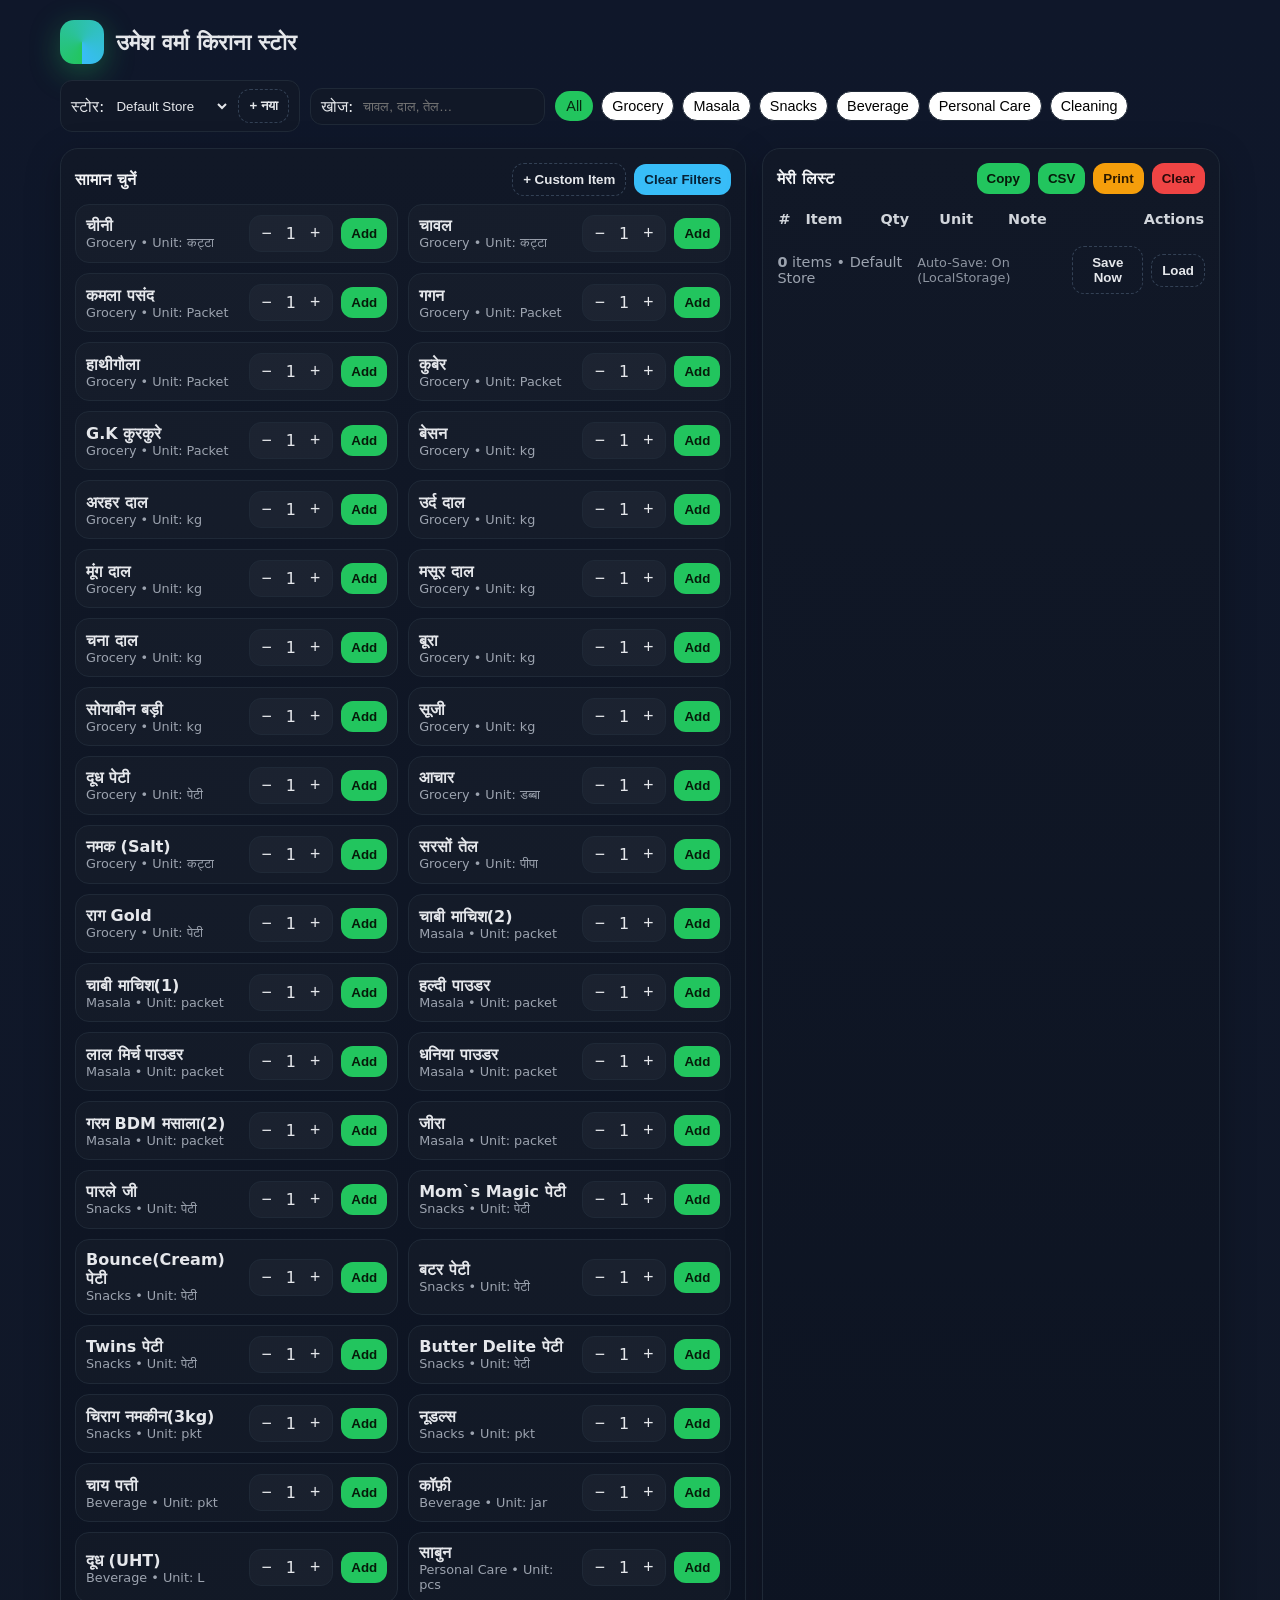
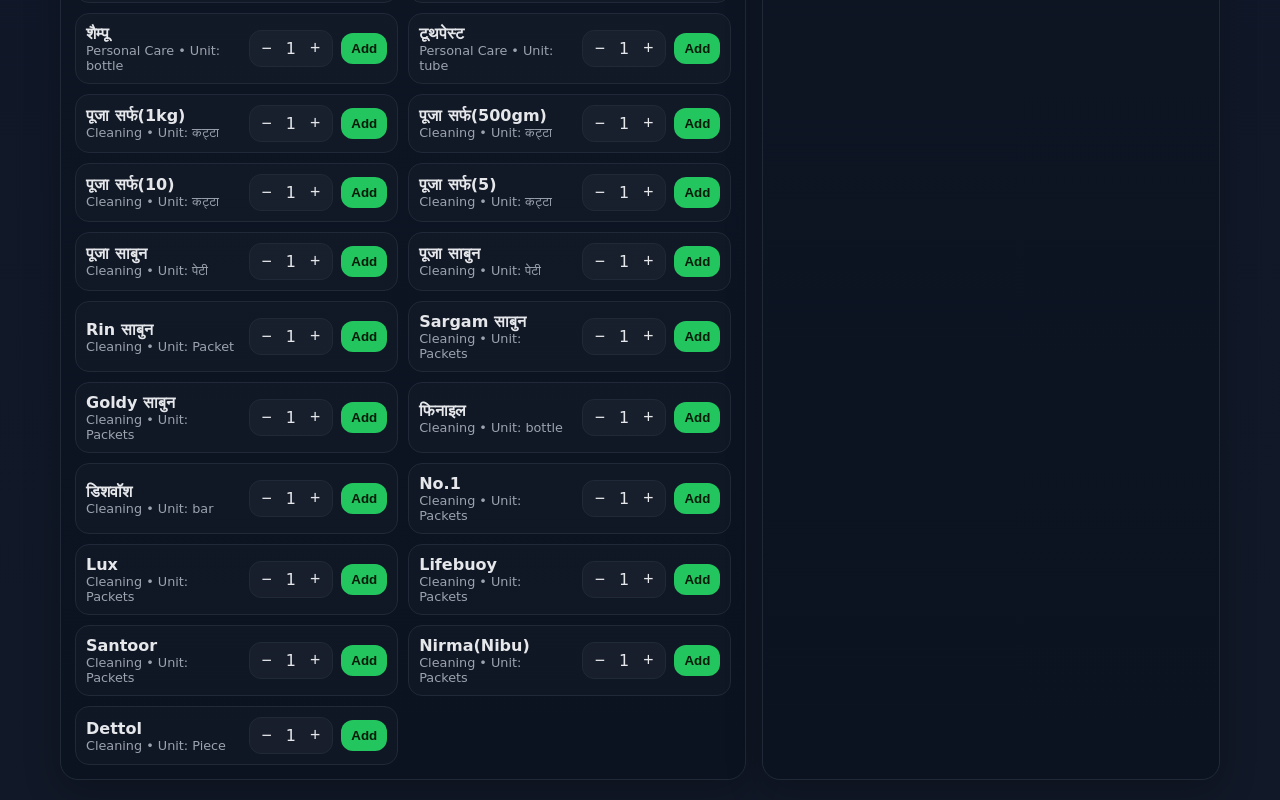
==== Bill.html @ 4a0b3ca6 "first commit" ====
<!DOCTYPE html>
<html lang="hi">
<head>
  <meta charset="UTF-8" />
  <meta name="viewport" content="width=device-width, initial-scale=1" />
  <title>Kirana List Builder</title>
  <style>
    :root{
      --bg:#0f172a; /* slate-900 */
      --card:#111827; /* gray-900 */
      --muted:#1f2937; /* gray-800 */
      --text:#e5e7eb; /* gray-200 */
      --sub:#9ca3af;  /* gray-400 */
      --brand:#22c55e;/* green-500 */
      --accent:#38bdf8;/* sky-400 */
      --danger:#ef4444;/* red-500 */
      --warn:#f59e0b; /* amber-500 */
      --radius:18px;
    }
    *{box-sizing:border-box}
    body{margin:0;background:linear-gradient(180deg,var(--bg),#111827);color:var(--text);font-family:Inter,system-ui,-apple-system,Segoe UI,Roboto,Ubuntu,Helvetica,Arial,sans-serif}
    .container{max-width:1200px;margin:0 auto;padding:20px}
    header{display:flex;gap:16px;flex-wrap:wrap;align-items:center;justify-content:space-between;margin-bottom:16px}
    .brand{display:flex;align-items:center;gap:12px}
    .logo{width:44px;height:44px;border-radius:14px;background:conic-gradient(from 180deg at 50% 50%,var(--brand),var(--accent));box-shadow:0 8px 30px rgba(34,197,94,.35)}
    h1{font-size:1.4rem;margin:0}
    .controls{display:flex;gap:10px;flex-wrap:wrap;align-items:center}
    .control{background:var(--card);border:1px solid #1f2937;border-radius:12px;padding:8px 10px;display:flex;align-items:center;gap:8px}
    .control input,.control select{background:transparent;border:none;outline:none;color:var(--text)}
    .pill{padding:6px 10px;border:1px solid #1f2937;border-radius:999px;background:white;cursor:pointer;font-size:.9rem}
    .pill.active{background:var(--brand);color:#06270f;border-color:transparent}
    .layout{display:grid;grid-template-columns:1.2fr .8fr;gap:16px}
    @media (max-width:900px){.layout{grid-template-columns:1fr}}
    .card{background:linear-gradient(180deg,var(--card),#0b1220);border:1px solid #1f2937;border-radius:var(--radius);padding:14px;box-shadow:0 10px 35px rgba(0,0,0,.25)}
    .section-title{display:flex;align-items:center;justify-content:space-between;margin-bottom:8px}
    .section-title h2{font-size:1rem;margin:0;color:#f3f4f6}
    .grid{display:grid;grid-template-columns:repeat(2,1fr);gap:10px}
    @media (max-width:640px){.grid{grid-template-columns:1fr}}
    .item{display:flex;gap:10px;align-items:center;justify-content:space-between;background:rgba(255,255,255,.02);border:1px solid #1f2937;border-radius:14px;padding:10px}
    .item .meta{display:flex;flex-direction:column}
    .item .name{font-weight:600}
    .item .cat{color:var(--sub);font-size:.8rem}
    .btn{border:none;border-radius:12px;padding:8px 10px;color:#061b0a;background:var(--brand);cursor:pointer;font-weight:600}
    .btn.icon{display:inline-flex;align-items:center;gap:6px}
    .btn.secondary{background:var(--accent);color:#062237}
    .btn.ghost{background:transparent;color:var(--text);border:1px dashed #334155}
    .btn.danger{background:var(--danger);color:#2b0a0a}
    .btn.warn{background:var(--warn);color:#2d1a00}
    .inline{display:flex;gap:8px;align-items:center}
    .qty{display:inline-flex;align-items:center;gap:8px;background:rgba(255,255,255,.03);border:1px solid #1f2937;border-radius:12px;padding:6px}
    .qty button{background:transparent;border:none;color:var(--text);font-size:1.1rem;cursor:pointer}
    .list-table{width:100%;border-collapse:separate;border-spacing:0 8px}
    .list-table th{font-size:.9rem;color:#d1d5db;text-align:left}
    .list-table td{background:rgba(255,255,255,.03);border:1px solid #1f2937;padding:10px;border-radius:10px}
    .right{display:flex;gap:8px;align-items:center;justify-content:flex-end}
    .footer{display:flex;align-items:center;justify-content:space-between;margin-top:10px;color:var(--sub);font-size:.9rem}
    .badge{font-size:.8rem;opacity:.9}
    .hidden{display:none}
    .note{width:100%;background:transparent;border:none;color:var(--text);outline:none}
    /* Print */
    @media print{
      header,.hide-print{display:none!important}
      body{background:white;color:black}
      .card{box-shadow:none;border:none;padding:0}
      .container{max-width:100%;padding:0}
    }
    .hidden { display: none; }

@media print {
  body > *:not(#printArea) {
    display: none !important;
  }
  #printArea {
    display: block !important;
  }
}











/* ✅ Base adjustments for small screens */
@media (max-width: 768px) {
  header {
    flex-direction: column;
    align-items: flex-start;
    gap: 12px;
  }

  .controls {
    flex-direction: column;
    align-items: stretch;
    width: 100%;
  }

  .control {
    width: 100%;
    justify-content: space-between;
  }

  .inline {
    flex-wrap: wrap;
    justify-content: flex-start;
  }

  .pill {
    flex: 1 1 45%;
    text-align: center;
    margin-bottom: 6px;
  }

  .layout {
    grid-template-columns: 1fr; /* catalog ऊपर, list नीचे */
  }

  .grid {
    grid-template-columns: 1fr; /* items एक कॉलम में */
  }

  .item {
    flex-direction: column;
    align-items: flex-start;
    gap: 6px;
  }

  .btn {
    width: 100%;
    text-align: center;
  }

  .list-table th,
  .list-table td {
    font-size: 0.85rem;
    padding: 6px;
  }

  .qty {
    gap: 4px;
    padding: 4px 6px;
  }
}

  </style>
</head>
<body>
    <div id="printArea" class="hidden"></div>

  <div class="container">
    <header>
      <div class="brand">
        <div class="logo" aria-hidden="true"></div>
        <div>
          <h1>उमेश वर्मा किराना स्टोर</h1>
          <!-- <div class="badge">HTML + CSS + JS (ऑफ़लाइन काम करता है)</div> -->
        </div>
      </div>
      <div class="controls">
        <div class="control">
          <span>स्टोर:</span>
          <select id="storeSelect" title="Store">
            <option value="Default Store">Default Store</option>
            <option value="Gupta Kirana">Gupta Kirana</option>
            <option value="Sharma General">Sharma General</option>
            <option value="More Retail">More Retail</option>
          </select>
          <button class="btn ghost" id="addStoreBtn">+ नया</button>
        </div>
        <div class="control">
          <span>खोज:</span>
          <input id="search" placeholder="चावल, दाल, तेल…" />
        </div>
        <div class="inline hide-print">
          <button class="pill active" data-cat="all">All</button>
          <button class="pill" data-cat="Grocery">Grocery</button>
          <button class="pill" data-cat="Masala">Masala</button>
          <button class="pill" data-cat="Snacks">Snacks</button>
          <button class="pill" data-cat="Beverage">Beverage</button>
          <button class="pill" data-cat="Personal Care">Personal Care</button>
          <button class="pill" data-cat="Cleaning">Cleaning</button>
        </div>
      </div>
    </header>

    <div class="layout">
      <!-- Catalog -->
      <section class="card" aria-label="catalog">
        <div class="section-title">
          <h2>सामान चुनें</h2>
          <div class="inline">
            <button class="btn ghost" id="addCustomItem">+ Custom Item</button>
            <button class="btn secondary" id="clearFilters">Clear Filters</button>
          </div>
        </div>
        <div id="catalog" class="grid" role="list"></div>
      </section>

      <!-- Selected List -->
      <section class="card" aria-label="list">
        <div class="section-title">
          <h2>मेरी लिस्ट</h2>
          <div class="inline">
            <button class="btn" id="copyBtn" title="Copy to clipboard">Copy</button>
            <button class="btn" id="csvBtn" title="Download CSV">CSV</button>
            <button class="btn warn" id="printBtn" title="Print / PDF">Print</button>
            <button class="btn danger" id="clearListBtn" title="Clear list">Clear</button>
          </div>
        </div>
        <table class="list-table" id="listTable">
          <thead>
            <tr>
              <th>#</th>
              <th>Item</th>
              <th>Qty</th>
              <th>Unit</th>
              <th>Note</th>
              <th class="right">Actions</th>
            </tr>
          </thead>
          <tbody id="listBody"></tbody>
        </table>
        <div class="footer">
          <div><strong id="totalItems">0</strong> items • <span id="storeNameView">Default Store</span></div>
          <div class="inline">
            <span class="badge">Auto-Save: On (LocalStorage)</span>
            <button class="btn ghost" id="saveBtn">Save Now</button>
            <button class="btn ghost" id="loadBtn">Load</button>
          </div>
        </div>
      </section>
    </div>
  </div>

  <script>
    // ====== Data ======
    const CATALOG = [
      // Grocery
       {id:'sugar', name:'चीनी', cat:'Grocery', unit:'कट्टा'},
      {id:'rice', name:'चावल', cat:'Grocery', unit:'कट्टा'},
      {id:'kamla', name:'कमला पसंद', cat:'Grocery', unit:'Packet'},
      {id:'gagan', name:'गगन', cat:'Grocery', unit:'Packet'},
      {id:'hathigola', name:'हाथीगौला', cat:'Grocery', unit:'Packet'},
      {id:'kuber', name:'कुबेर', cat:'Grocery', unit:'Packet'},
      {id:'kurkare', name:'G.K कुरकुरे', cat:'Grocery', unit:'Packet'},

      {id:'besan', name:'बेसन', cat:'Grocery', unit:'kg'},
      {id:'Arhar', name:'अरहर दाल', cat:'Grocery', unit:'kg'},
      {id:'urd', name:'उर्द दाल', cat:'Grocery', unit:'kg'},
      {id:'dal_moong', name:' मूंग दाल', cat:'Grocery', unit:'kg'},
      {id:'dal_masoor', name:'मसूर दाल', cat:'Grocery', unit:'kg'},
      {id:'chana_dal', name:'चना दाल', cat:'Grocery', unit:'kg'},
      {id:'boora', name:'बूरा', cat:'Grocery', unit:'kg'},
      {id:'soyabeen_badi', name:'सोयाबीन बड़ी', cat:'Grocery', unit:'kg'},
      {id:'suji', name:'सूजी', cat:'Grocery', unit:'kg'},
      {id:'doodh_peti', name:'दूध पेटी', cat:'Grocery', unit:'पेटी'},
      {id:'aachar', name:'आचार', cat:'Grocery', unit:'डब्बा'},
      {id:'salt', name:'नमक (Salt)', cat:'Grocery', unit:'कट्टा'},
      {id:'oil_mustard', name:'सरसों तेल', cat:'Grocery', unit:'पीपा'},
      {id:'oil_refined', name:'राग Gold', cat:'Grocery', unit:'पेटी'},
      {id:'rai', name:'चाबी माचिश(2)', cat:'Masala', unit:'packet'},
      {id:'rai', name:'चाबी माचिश(1)', cat:'Masala', unit:'packet'},
     
     
      // Masala
      {id:'haldi', name:'हल्दी पाउडर', cat:'Masala', unit:'packet'},
      {id:'mirch', name:'लाल मिर्च पाउडर', cat:'Masala', unit:'packet'},
      {id:'dhania', name:'धनिया पाउडर', cat:'Masala', unit:'packet'},
      {id:'garam', name:'गरम BDM मसाला(2)', cat:'Masala', unit:'packet'},
      {id:'jeera', name:'जीरा', cat:'Masala', unit:'packet'},
     
      // Snacks
      {id:'biscuits', name:'पारले जी', cat:'Snacks', unit:'पेटी'},
      {id:'biscuits', name:'Mom`s Magic पेटी', cat:'Snacks', unit:'पेटी'},
      {id:'biscuits', name:'Bounce(Cream) पेटी', cat:'Snacks', unit:'पेटी'},
      {id:'biscuits', name:'बटर पेटी ', cat:'Snacks', unit:'पेटी'},
      {id:'biscuits', name:'Twins पेटी ', cat:'Snacks', unit:'पेटी'},
      {id:'biscuits', name:'Butter Delite पेटी ', cat:'Snacks', unit:'पेटी'},
   
      {id:'namkeen', name:'चिराग नमकीन(3kg)', cat:'Snacks', unit:'pkt'},
      {id:'noodles', name:'नूडल्स', cat:'Snacks', unit:'pkt'},
      // Beverage
      {id:'tea', name:'चाय पत्ती', cat:'Beverage', unit:'pkt'},
      {id:'coffee', name:'कॉफ़ी', cat:'Beverage', unit:'jar'},
      {id:'milk', name:'दूध (UHT)', cat:'Beverage', unit:'L'},
      // Personal Care
      {id:'soap', name:'साबुन', cat:'Personal Care', unit:'pcs'},
      {id:'shampoo', name:'शैम्पू', cat:'Personal Care', unit:'bottle'},
      {id:'toothpaste', name:'टूथपेस्ट', cat:'Personal Care', unit:'tube'},
      // Cleaning
      {id:'detergent', name:'पूजा सर्फ(1kg)', cat:'Cleaning', unit:'कट्टा'},
      {id:'detergent01', name:'पूजा सर्फ(500gm)', cat:'Cleaning', unit:'कट्टा'},
      {id:'detergent02', name:'पूजा सर्फ(10)', cat:'Cleaning', unit:'कट्टा'},
       {id:'detergent03', name:'पूजा सर्फ(5)', cat:'Cleaning', unit:'कट्टा'},
       {id:'detergent04', name:'पूजा साबुन', cat:'Cleaning', unit:' पेटी'},
      {id:'detergent05', name:'पूजा साबुन', cat:'Cleaning', unit:' पेटी'},
      {id:'detergent06', name:'Rin साबुन', cat:'Cleaning', unit:'Packet'},
      {id:'detergent07', name:'Sargam साबुन', cat:'Cleaning', unit:' Packets'},
       {id:'detergent4', name:'Goldy साबुन', cat:'Cleaning', unit:' Packets'},

      {id:'phenyl', name:'फिनाइल', cat:'Cleaning', unit:'bottle'},
      {id:'dishwash', name:'डिशवॉश', cat:'Cleaning', unit:'bar'},

      {id:'detergent5', name:'No.1', cat:'Cleaning', unit:' Packets'},
      {id:'detergent6', name:'Lux', cat:'Cleaning', unit:' Packets'},
      {id:'detergent7', name:'Lifebuoy', cat:'Cleaning', unit:' Packets'},
      {id:'detergent7', name:'Santoor', cat:'Cleaning', unit:' Packets'},
      {id:'detergent7', name:'Nirma(Nibu)', cat:'Cleaning', unit:' Packets'},
      {id:'detergent7', name:'Dettol', cat:'Cleaning', unit:'Piece'},
      ];;

    const $ = (s,root=document)=>root.querySelector(s);
    const $$ = (s,root=document)=>[...root.querySelectorAll(s)];

    const state = {
      filter:{cat:'all', q:''},
      list:[], // {id,name,unit,qty,note}
    };

    const storeKey = ()=>'kirana_lists_v1';

    // ====== Catalog Render ======
    function matches(item){
      const catOk = state.filter.cat==='all' || item.cat===state.filter.cat;
      const q = state.filter.q.trim().toLowerCase();
      const qOk = !q || item.name.toLowerCase().includes(q);
      return catOk && qOk;
    }

    function renderCatalog(){
      const wrap = $('#catalog');
      wrap.innerHTML = '';
      CATALOG.filter(matches).forEach(item=>{
        const div = document.createElement('div');
        div.className='item';
        div.innerHTML = `
          <div class="meta">
            <span class="name">${item.name}</span>
            <span class="cat">${item.cat} • Unit: ${item.unit}</span>
          </div>
          <div class="inline">
            <div class="qty" data-id="${item.id}">
              <button aria-label="dec">−</button>
              <span class="val">1</span>
              <button aria-label="inc">+</button>
            </div>
            <button class="btn icon" data-add="${item.id}">Add</button>
          </div>
        `;
        wrap.appendChild(div);
      });
    }

    // ====== List Ops ======
    function addToList(id, qty=1){
      const meta = CATALOG.find(x=>x.id===id) || {id, name:id, unit:'pcs'};
      const existing = state.list.find(x=>x.id===id);
      if(existing){ existing.qty += qty; }
      else{ state.list.push({id:meta.id, name:meta.name, unit:meta.unit, qty:qty, note:''}); }
      renderList();
      autoSave();
    }

    function changeQty(id, delta){
      const it = state.list.find(x=>x.id===id);
      if(!it) return;
      it.qty = Math.max(1, it.qty + delta);
      renderList();
      autoSave();
    }

    function setNote(id, note){
      const it = state.list.find(x=>x.id===id);
      if(!it) return;
      it.note = note;
      autoSaveDebounced();
    }

    function removeItem(id){
      state.list = state.list.filter(x=>x.id!==id);
      renderList();
      autoSave();
    }

    function clearList(){
      if(!confirm('पूरी लिस्ट साफ़ कर दें?')) return;
      state.list = [];
      renderList();
      autoSave();
    }

    function renderList(){
      const body = $('#listBody');
      body.innerHTML = '';
      state.list.forEach((it,idx)=>{
        const tr = document.createElement('tr');
        tr.innerHTML = `
          <td>${idx+1}</td>
          <td>${it.name}</td>
          <td>
            <div class="qty">
              <button data-q="-1" data-id="${it.id}">−</button>
              <span class="val">${it.qty}</span>
              <button data-q="1" data-id="${it.id}">+</button>
            </div>
          </td>
          <td>${it.unit}</td>
          <td>
            <input class="note" placeholder="e.g. बासमती / ब्रांड" value="${it.note || ''}" data-note="${it.id}" />
          </td>
          <td class="right">
            <button class="btn danger" data-del="${it.id}">Remove</button>
          </td>
        `;
        body.appendChild(tr);
      });
      $('#totalItems').textContent = state.list.length;
      $('#storeNameView').textContent = $('#storeSelect').value;
    }

    // ====== Filters & Search ======
    function bindFilters(){
      $$('#header .pill').forEach(p=>p.addEventListener('click', onPill));
    }

    // (Direct simple handler without header id)
    $$('.pill').forEach(p=>{
      p.addEventListener('click', (e)=>{
        $$('.pill').forEach(x=>x.classList.remove('active'));
        e.currentTarget.classList.add('active');
        state.filter.cat = e.currentTarget.dataset.cat;
        renderCatalog();
      });
    });

    $('#search').addEventListener('input', (e)=>{
      state.filter.q = e.target.value;
      renderCatalog();
    });

    $('#clearFilters').addEventListener('click', ()=>{
      state.filter = {cat:'all', q:''};
      $('#search').value='';
      $$('.pill').forEach(x=>x.classList.remove('active'));
      $$('.pill')[0].classList.add('active');
      renderCatalog();
    });

    // ====== Catalog interactions (qty & add) ======
    document.addEventListener('click', (e)=>{
      const incWrap = e.target.closest('.qty');
      if(incWrap && incWrap.dataset.id){
        const val = incWrap.querySelector('.val');
        if(e.target.getAttribute('aria-label')==='inc'){ val.textContent = +val.textContent + 1; }
        if(e.target.getAttribute('aria-label')==='dec'){ val.textContent = Math.max(1, +val.textContent - 1); }
      }
      const addBtn = e.target.closest('[data-add]');
      if(addBtn){
        const id = addBtn.dataset.add;
        const qtyBox = addBtn.parentElement.querySelector('.qty .val');
        const qty = qtyBox? +qtyBox.textContent : 1;
        addToList(id, qty);
      }
      const del = e.target.closest('[data-del]');
      if(del){ removeItem(del.dataset.del); }
      const qBtn = e.target.closest('[data-q]');
      if(qBtn){ changeQty(qBtn.dataset.id, +qBtn.dataset.q); }
    });

    document.addEventListener('input', (e)=>{
      const note = e.target.closest('[data-note]');
      if(note){ setNote(note.dataset.note, e.target.value); }
    });

    // ====== Store Switch / Add ======
    $('#addStoreBtn').addEventListener('click', ()=>{
      const name = prompt('नए स्टोर का नाम लिखें:');
      if(!name) return;
      const opt = document.createElement('option');
      opt.value=name; opt.textContent=name;
      $('#storeSelect').appendChild(opt);
      $('#storeSelect').value=name;
      loadForStore();
    });

    $('#storeSelect').addEventListener('change', ()=>{
      loadForStore();
    });

    // ====== Persistence (LocalStorage) ======
    function getAllSaved(){
      try{ return JSON.parse(localStorage.getItem(storeKey())) || {}; }
      catch(e){ return {}; }
    }
    function setAllSaved(obj){
      localStorage.setItem(storeKey(), JSON.stringify(obj));
    }
    function saveForStore(){
      const store = $('#storeSelect').value;
      const all = getAllSaved();
      all[store] = state.list;
      setAllSaved(all);
      toast('Saved');
    }
    function loadForStore(){
      const store = $('#storeSelect').value;
      const all = getAllSaved();
      state.list = Array.isArray(all[store]) ? all[store] : [];
      renderList();
      toast('Loaded: '+store);
    }
    const autoSave = debounce(()=>saveForStore(), 150);
    const autoSaveDebounced = debounce(()=>saveForStore(), 500);

    // ====== Export / Utility ======
    function toText(){
      const store = $('#storeSelect').value;
      let lines = [`Kirana List — ${store}`,'---------------------------'];
      state.list.forEach((it,i)=>{
        const note = it.note? ` (${it.note})` : '';
        lines.push(`${i+1}. ${it.name} — ${it.qty} ${it.unit}${note}`);
      });
      return lines.join('\n');
    }

    function downloadCSV(){
      const rows = [['S.No','Item','Qty','Unit','Note','Store']];
      const store = $('#storeSelect').value;
      state.list.forEach((it,i)=>rows.push([i+1,it.name,it.qty,it.unit,it.note||'',store]));
      const csv = rows.map(r=>r.map(v=>`"${String(v).replace(/"/g,'""')}"`).join(',')).join('\n');
      const blob = new Blob([csv],{type:'text/csv'});
      const url = URL.createObjectURL(blob);
      const a = document.createElement('a');
      a.href=url; a.download='kirana_list.csv';
      document.body.appendChild(a); a.click(); a.remove();
      URL.revokeObjectURL(url);
    }

    function copyToClipboard(){
      const text = toText();
      navigator.clipboard.writeText(text).then(()=>toast('Copied')).catch(()=>{
        prompt('Copy manually:', text);
      });
    }

   function printPDF() {
  const printDiv = document.getElementById("printArea");
  const store = document.getElementById("storeSelect").value;

  let html = `<h2>उमेश वर्मा किराना स्टोर कांधरपुर (9870917090)</h2><hr/><ol>`;
  state.list.forEach(it => {
    const note = it.note ? ` (${it.note})` : "";
    html += `<li>${it.name} — ${it.qty} ${it.unit}${note}</li>`;
  });
  html += "</ol>";

  printDiv.innerHTML = html;

  // अब सीधे उसी पेज को प्रिंट करेंगे
  window.print();
}


    function toast(msg){
      const t = document.createElement('div');
      t.textContent = msg;
      t.style.position='fixed'; t.style.bottom='20px'; t.style.right='20px';
      t.style.background='rgba(36, 197, 94, .95)'; t.style.color='#06270f';
      t.style.padding='10px 14px'; t.style.borderRadius='12px'; t.style.fontWeight='700';
      t.style.boxShadow='0 10px 30px rgba(0,0,0,.3)';
      document.body.appendChild(t);
      setTimeout(()=>t.remove(), 1400);
    }

    function debounce(fn,delay){
      let t; return function(...args){ clearTimeout(t); t=setTimeout(()=>fn.apply(this,args),delay); };
    }

    // ====== Custom Item ======
    $('#addCustomItem').addEventListener('click', ()=>{
      const name = prompt('आइटम का नाम:');
      if(!name) return;
      const unit = prompt('यूनिट (kg/L/pcs/pkt):','pcs') || 'pcs';
      const qty = parseInt(prompt('Qty:', '1')||'1',10) || 1;
      const id = name.toLowerCase().replace(/\s+/g,'_')+'_'+Date.now();
      addToList(id, qty);
      // Update the last added with proper name & unit
      const it = state.list.find(x=>x.id===id);
      if(it){ it.name = name; it.unit = unit; }
      renderList();
      autoSave();
    });

    // ====== Buttons ======
    $('#copyBtn').addEventListener('click', copyToClipboard);
    $('#csvBtn').addEventListener('click', downloadCSV);
    $('#printBtn').addEventListener('click', printPDF);
    $('#clearListBtn').addEventListener('click', clearList);
    $('#saveBtn').addEventListener('click', saveForStore);
    $('#loadBtn').addEventListener('click', loadForStore);

    // ====== Init ========
    renderCatalog();
    loadForStore();
  </script>
</body>
</html>
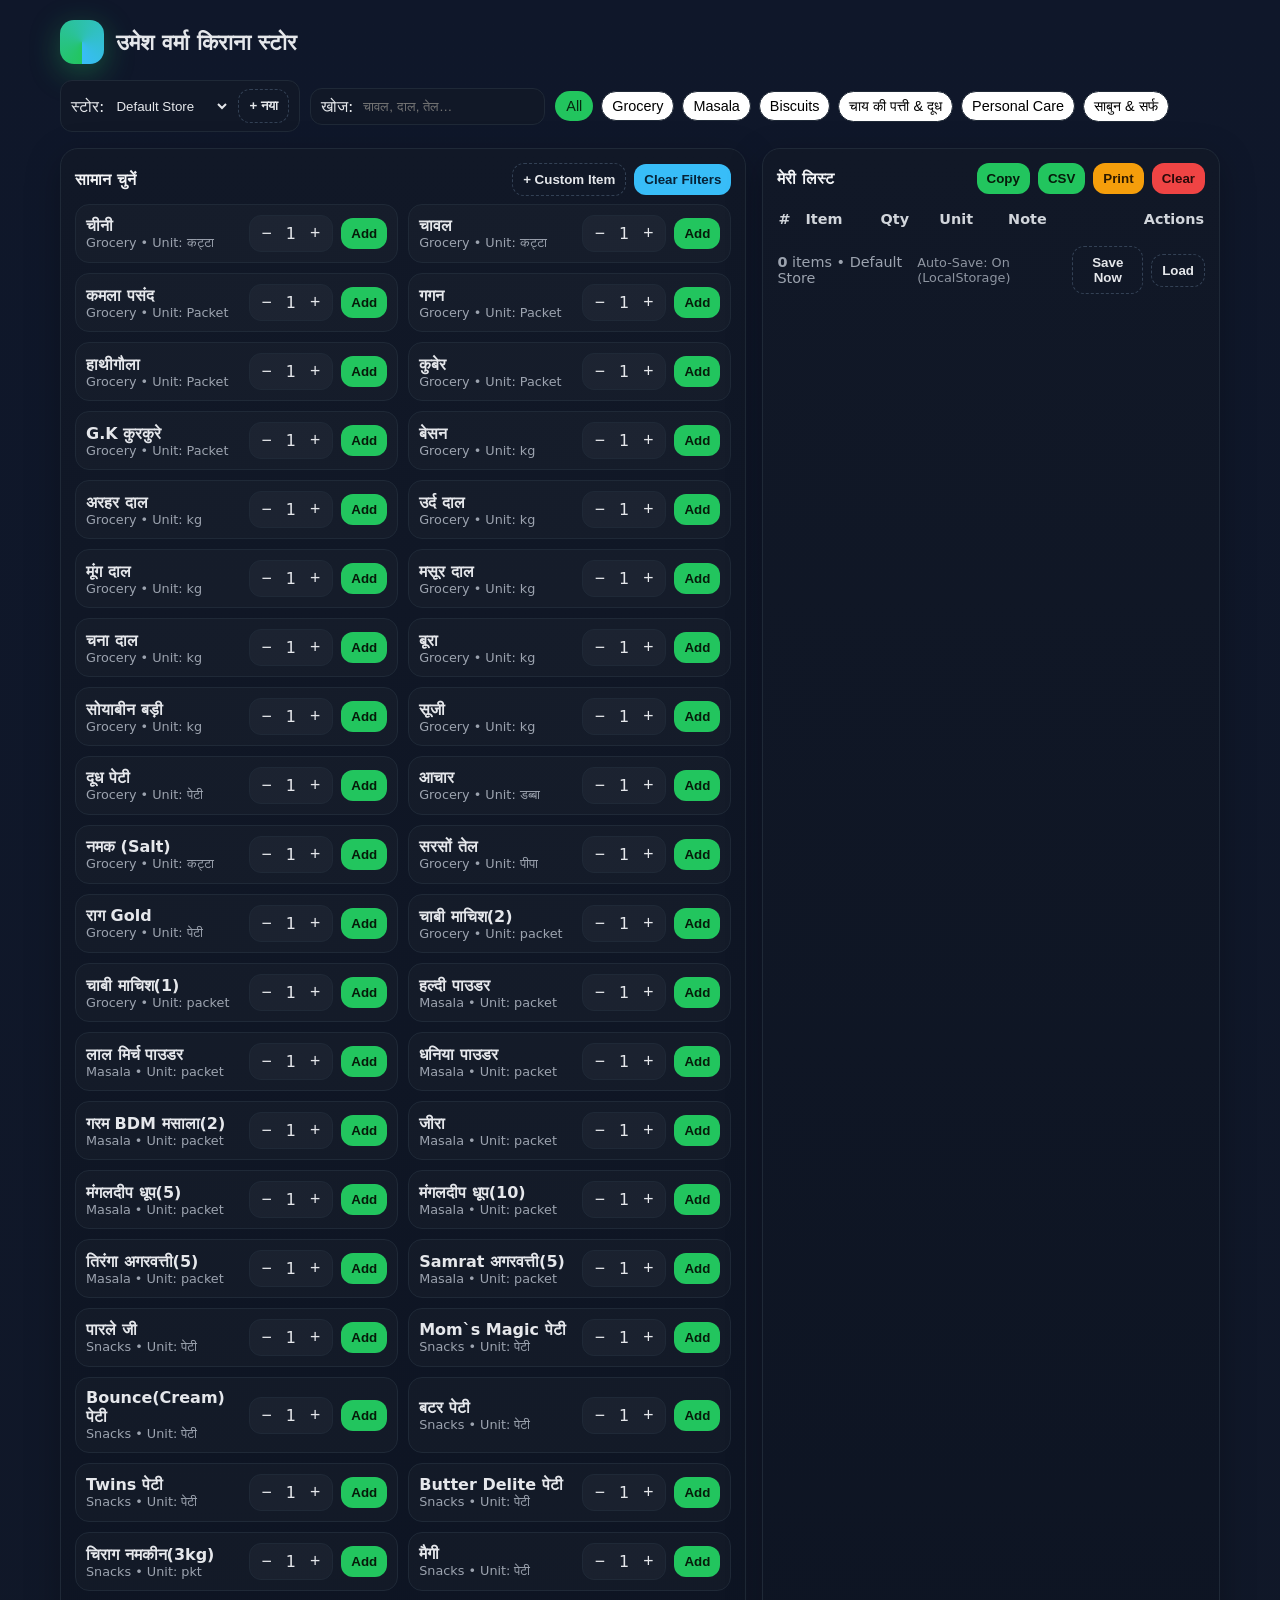
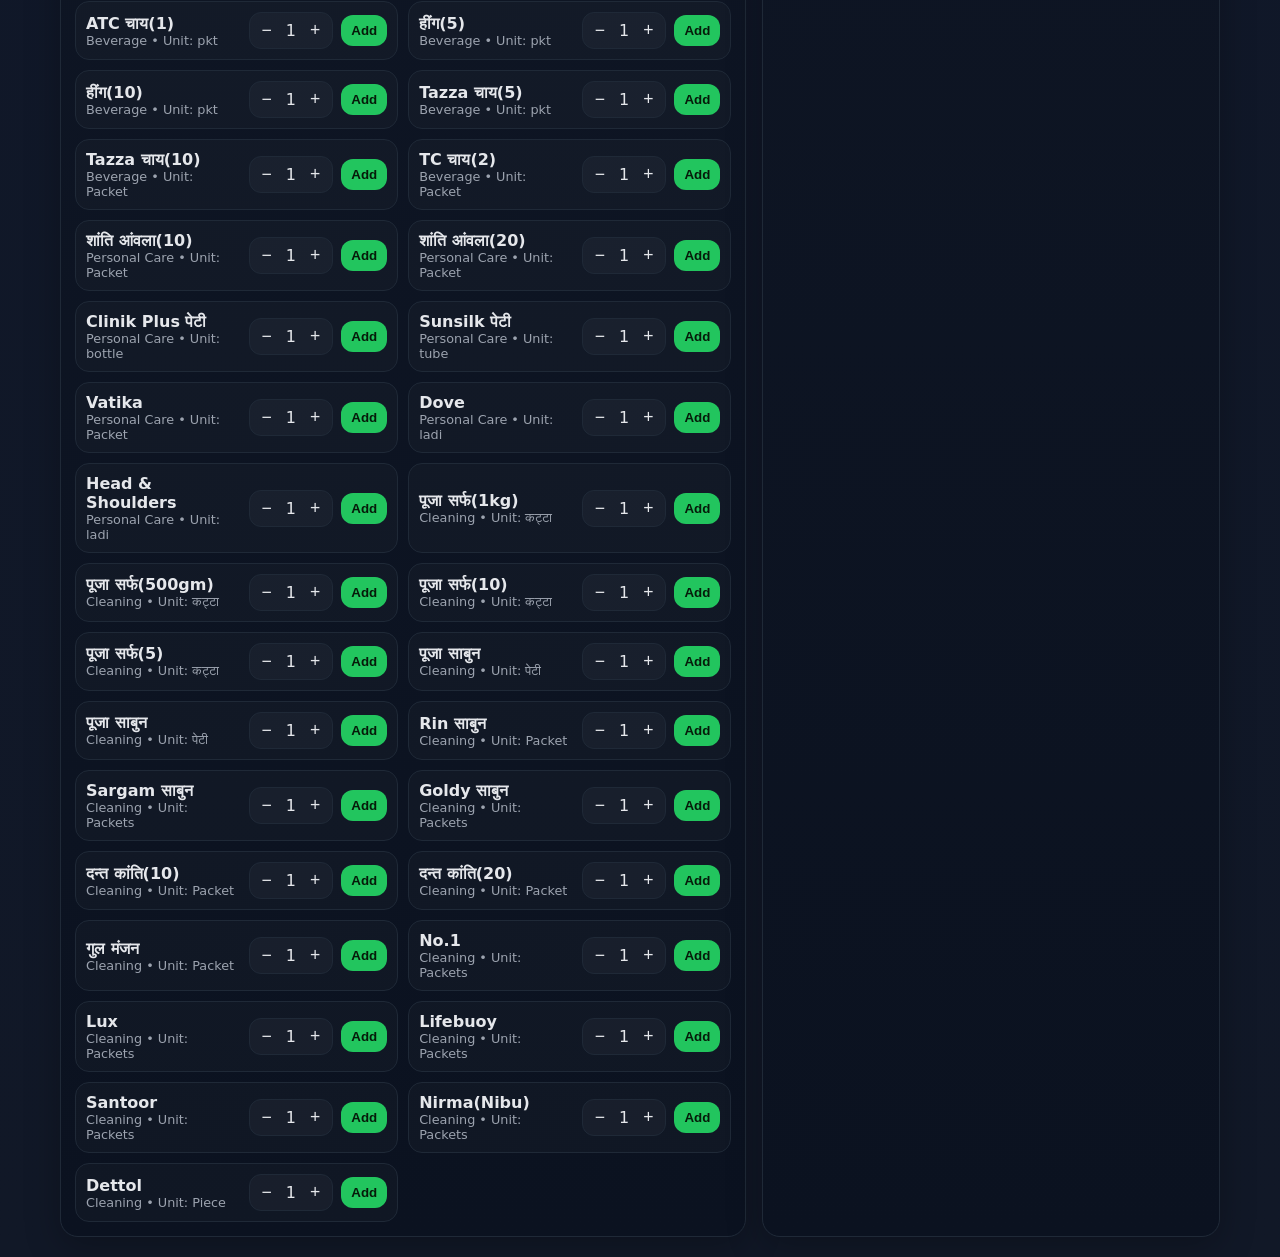
==== commit 31466e50: "add product" ====
--- a/Bill.html
+++ b/Bill.html
@@ -179,10 +179,10 @@
           <button class="pill active" data-cat="all">All</button>
           <button class="pill" data-cat="Grocery">Grocery</button>
           <button class="pill" data-cat="Masala">Masala</button>
-          <button class="pill" data-cat="Snacks">Snacks</button>
-          <button class="pill" data-cat="Beverage">Beverage</button>
+          <button class="pill" data-cat="Snacks">Biscuits</button>
+          <button class="pill" data-cat="Beverage">चाय की पत्ती & दूध</button>
           <button class="pill" data-cat="Personal Care">Personal Care</button>
-          <button class="pill" data-cat="Cleaning">Cleaning</button>
+          <button class="pill" data-cat="Cleaning">साबुन & सर्फ</button>
         </div>
       </div>
     </header>
@@ -262,8 +262,8 @@
       {id:'salt', name:'नमक (Salt)', cat:'Grocery', unit:'कट्टा'},
       {id:'oil_mustard', name:'सरसों तेल', cat:'Grocery', unit:'पीपा'},
       {id:'oil_refined', name:'राग Gold', cat:'Grocery', unit:'पेटी'},
-      {id:'rai', name:'चाबी माचिश(2)', cat:'Masala', unit:'packet'},
-      {id:'rai', name:'चाबी माचिश(1)', cat:'Masala', unit:'packet'},
+      {id:'rai', name:'चाबी माचिश(2)', cat:'Grocery', unit:'packet'},
+      {id:'rai', name:'चाबी माचिश(1)', cat:'Grocery', unit:'packet'},
      
      
       // Masala
@@ -272,7 +272,10 @@
       {id:'dhania', name:'धनिया पाउडर', cat:'Masala', unit:'packet'},
       {id:'garam', name:'गरम BDM मसाला(2)', cat:'Masala', unit:'packet'},
       {id:'jeera', name:'जीरा', cat:'Masala', unit:'packet'},
-     
+      {id:'jeera1', name:'मंगलदीप धूप(5)', cat:'Masala', unit:'packet'},
+      {id:'jeera1', name:'मंगलदीप धूप(10)', cat:'Masala', unit:'packet'},
+      {id:'jeera1', name:'तिरंगा अगरवत्ती(5)', cat:'Masala', unit:'packet'},
+       {id:'jeera1', name:'Samrat अगरवत्ती(5)', cat:'Masala', unit:'packet'},
       // Snacks
       {id:'biscuits', name:'पारले जी', cat:'Snacks', unit:'पेटी'},
       {id:'biscuits', name:'Mom`s Magic पेटी', cat:'Snacks', unit:'पेटी'},
@@ -282,15 +285,25 @@
       {id:'biscuits', name:'Butter Delite पेटी ', cat:'Snacks', unit:'पेटी'},
    
       {id:'namkeen', name:'चिराग नमकीन(3kg)', cat:'Snacks', unit:'pkt'},
-      {id:'noodles', name:'नूडल्स', cat:'Snacks', unit:'pkt'},
+      {id:'noodles', name:'मैगी', cat:'Snacks', unit:'पेटी'},
       // Beverage
-      {id:'tea', name:'चाय पत्ती', cat:'Beverage', unit:'pkt'},
-      {id:'coffee', name:'कॉफ़ी', cat:'Beverage', unit:'jar'},
-      {id:'milk', name:'दूध (UHT)', cat:'Beverage', unit:'L'},
+      {id:'tea', name:'ATC चाय(1)', cat:'Beverage', unit:'pkt'},
+      {id:'tea2', name:'हींग(5)', cat:'Beverage', unit:'pkt'},
+      {id:'tea2', name:'हींग(10)', cat:'Beverage', unit:'pkt'},
+
+      {id:'tea1', name:'Tazza चाय(5)', cat:'Beverage', unit:'pkt'},
+      {id:'coffee', name:'Tazza चाय(10)', cat:'Beverage', unit:'Packet'},
+      {id:'milk', name:'TC चाय(2)', cat:'Beverage', unit:'Packet'},
+      
       // Personal Care
-      {id:'soap', name:'साबुन', cat:'Personal Care', unit:'pcs'},
-      {id:'shampoo', name:'शैम्पू', cat:'Personal Care', unit:'bottle'},
-      {id:'toothpaste', name:'टूथपेस्ट', cat:'Personal Care', unit:'tube'},
+      {id:'soap', name:'शांति आंवला(10)', cat:'Personal Care', unit:'Packet'},
+      {id:'soap1', name:'शांति आंवला(20)', cat:'Personal Care', unit:'Packet'},
+      {id:'shampoo', name:'Clinik Plus पेटी ', cat:'Personal Care', unit:'bottle'},
+      {id:'toothpaste', name:'Sunsilk पेटी', cat:'Personal Care', unit:'tube'},
+      {id:'toothpaste1', name:'Vatika', cat:'Personal Care', unit:'Packet'},
+      {id:'toothpaste2', name:'Dove', cat:'Personal Care', unit:'ladi'},
+      {id:'toothpaste3', name:'Head & Shoulders', cat:'Personal Care', unit:'ladi'},
+
       // Cleaning
       {id:'detergent', name:'पूजा सर्फ(1kg)', cat:'Cleaning', unit:'कट्टा'},
       {id:'detergent01', name:'पूजा सर्फ(500gm)', cat:'Cleaning', unit:'कट्टा'},
@@ -302,8 +315,10 @@
       {id:'detergent07', name:'Sargam साबुन', cat:'Cleaning', unit:' Packets'},
        {id:'detergent4', name:'Goldy साबुन', cat:'Cleaning', unit:' Packets'},
 
-      {id:'phenyl', name:'फिनाइल', cat:'Cleaning', unit:'bottle'},
-      {id:'dishwash', name:'डिशवॉश', cat:'Cleaning', unit:'bar'},
+      {id:'phenyl', name:'दन्त कांति(10)', cat:'Cleaning', unit:'Packet'},
+      {id:'dishwash', name:'दन्त कांति(20)', cat:'Cleaning', unit:'Packet'},
+      {id:'dishwash1', name:'गुल मंजन', cat:'Cleaning', unit:'Packet'},
+
 
       {id:'detergent5', name:'No.1', cat:'Cleaning', unit:' Packets'},
       {id:'detergent6', name:'Lux', cat:'Cleaning', unit:' Packets'},
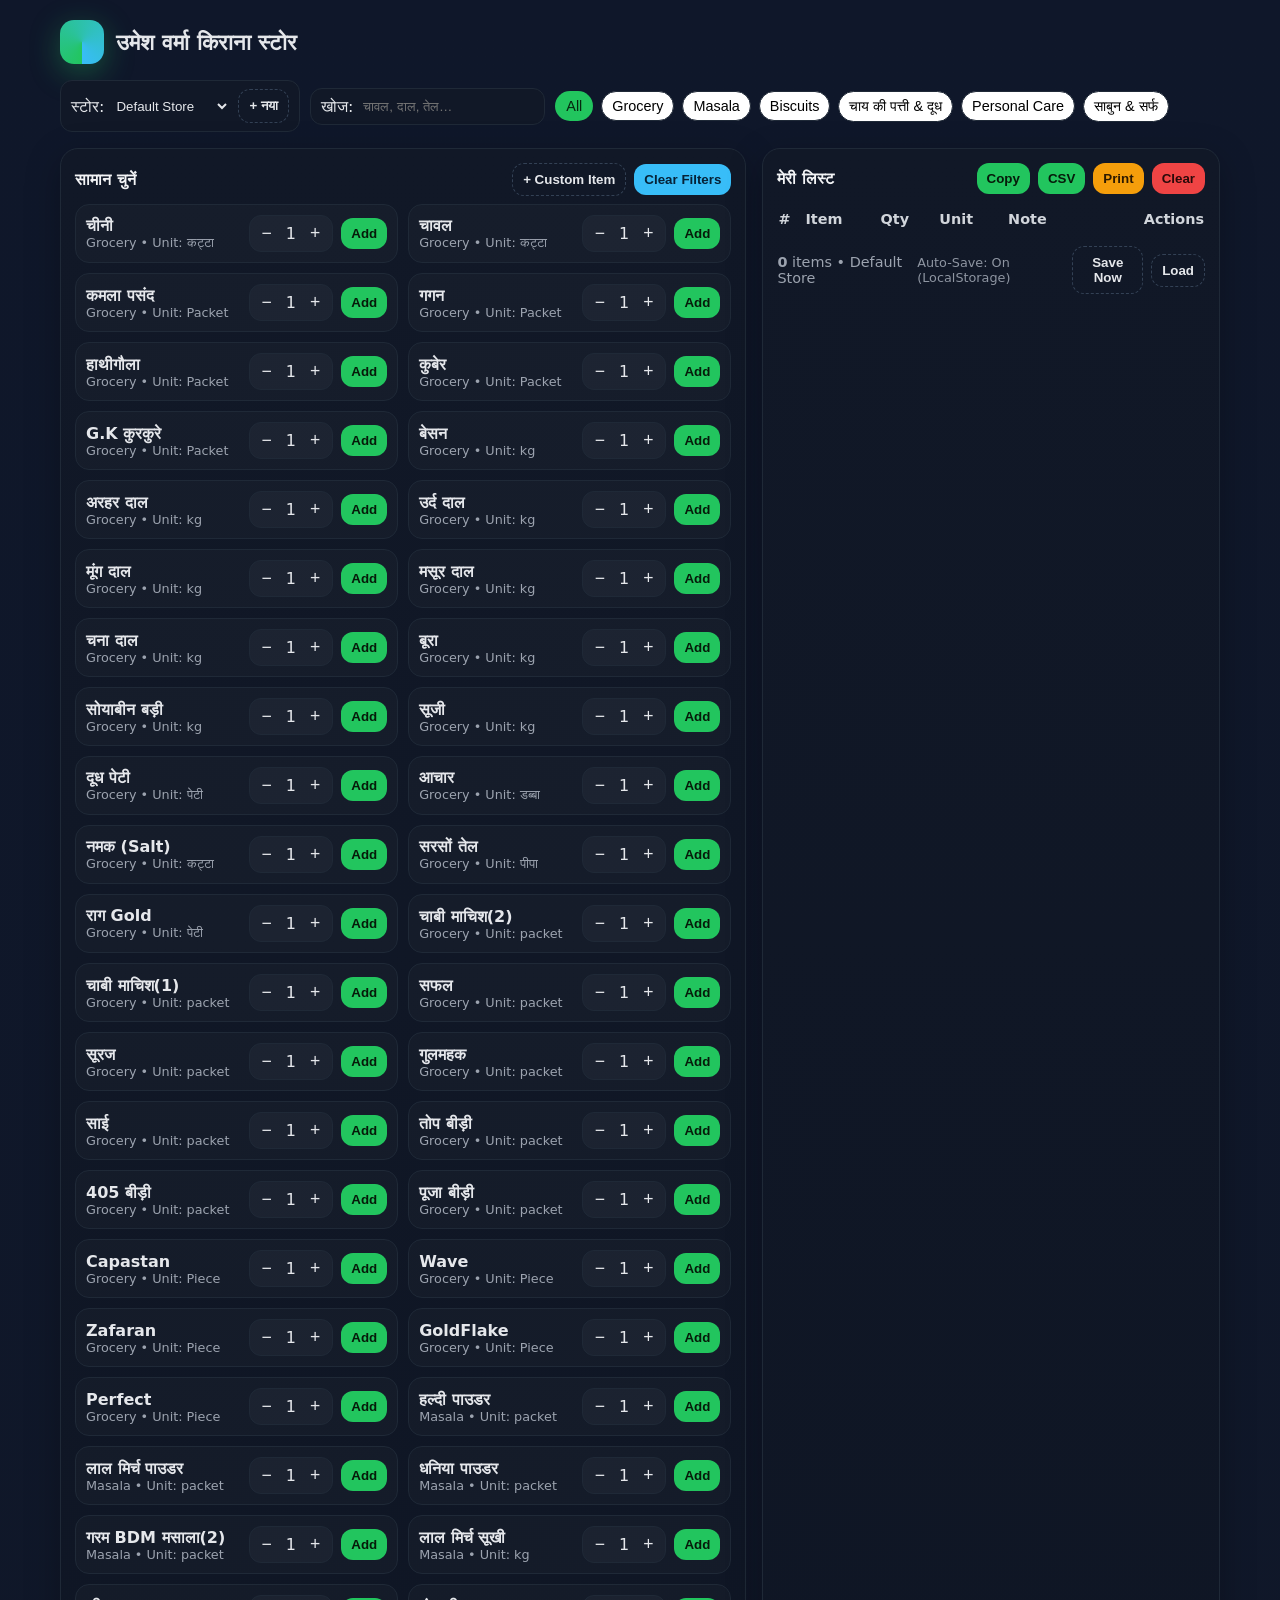
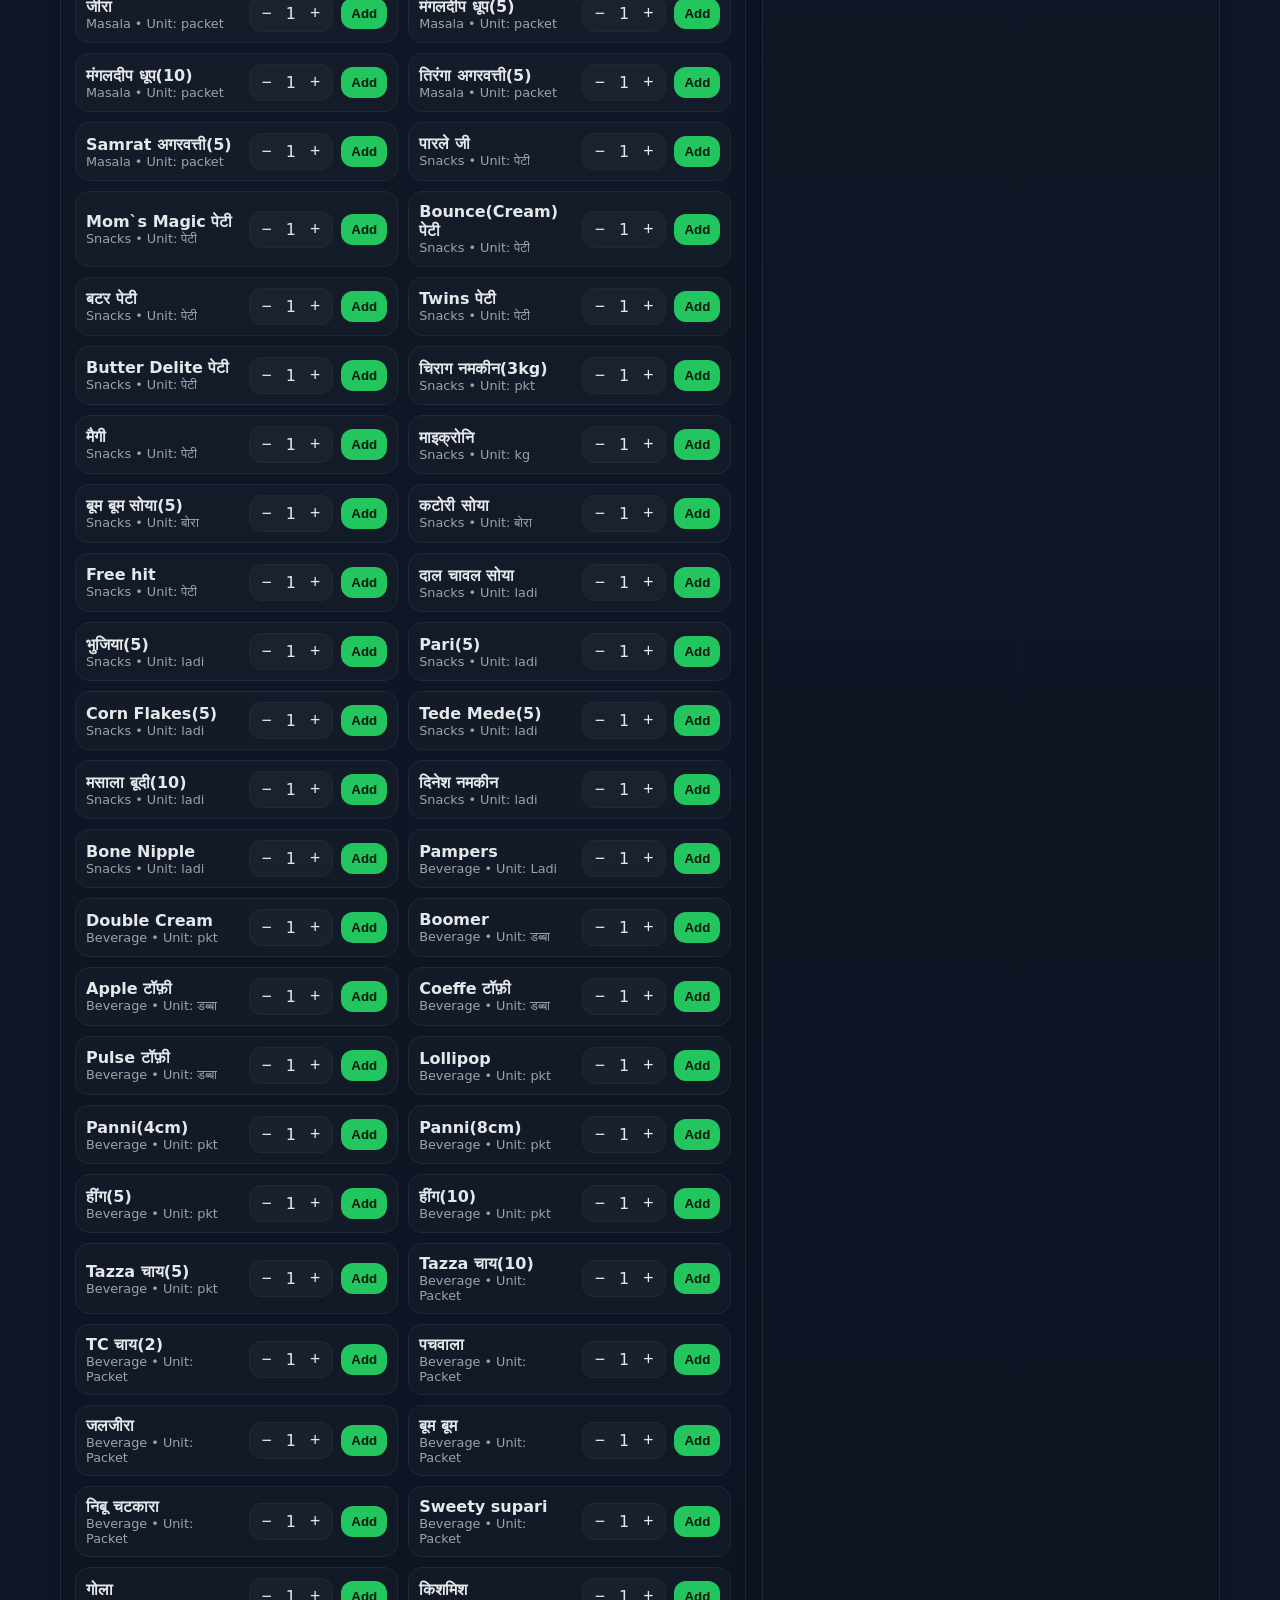
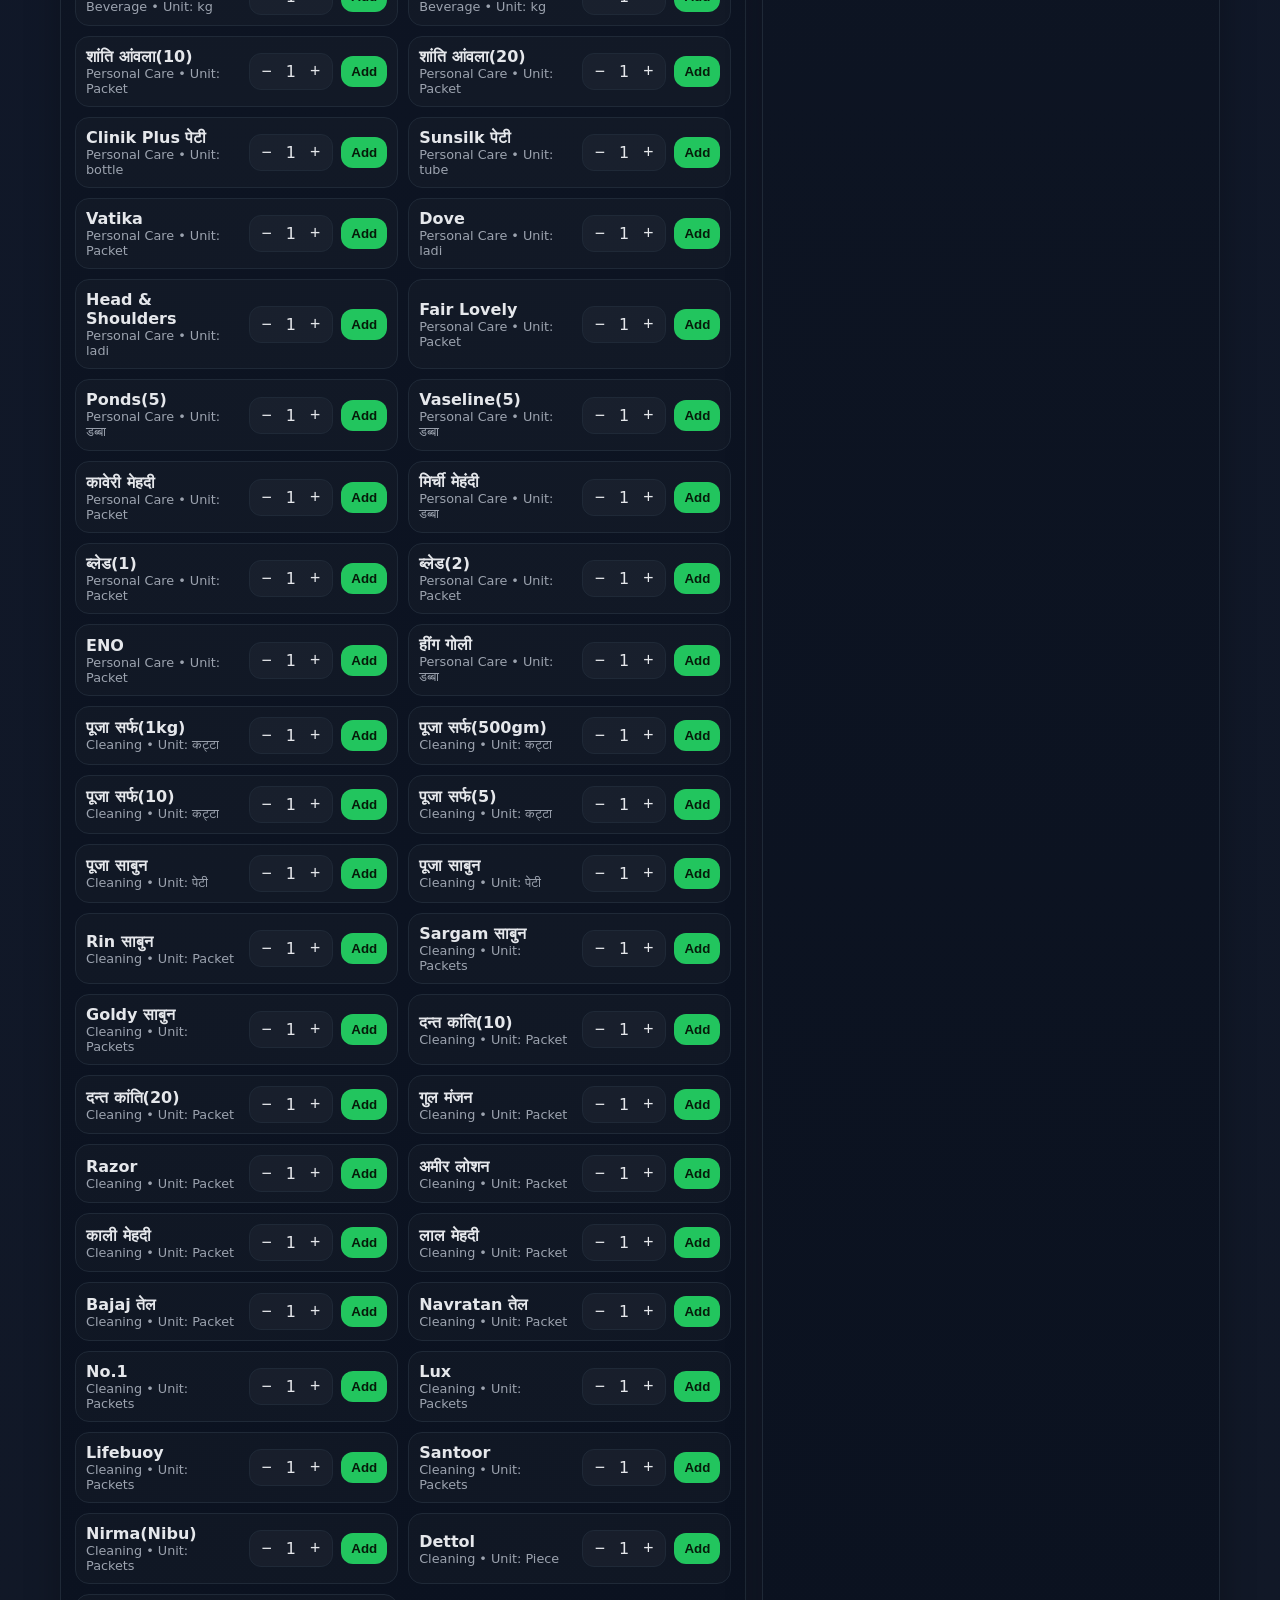
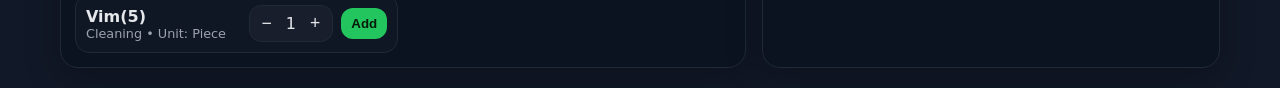
==== commit fbfe7b82: "final commit" ====
--- a/Bill.html
+++ b/Bill.html
@@ -264,17 +264,39 @@
       {id:'oil_refined', name:'राग Gold', cat:'Grocery', unit:'पेटी'},
       {id:'rai', name:'चाबी माचिश(2)', cat:'Grocery', unit:'packet'},
       {id:'rai', name:'चाबी माचिश(1)', cat:'Grocery', unit:'packet'},
+       {id:'rai1', name:'सफल', cat:'Grocery', unit:'packet'},
+       {id:'rai2', name:'सूरज', cat:'Grocery', unit:'packet'},
+       {id:'rai3', name:'गुलमहक', cat:'Grocery', unit:'packet'},
+       {id:'rai4', name:'साई', cat:'Grocery', unit:'packet'},
+       {id:'rai5', name:'तोप बीड़ी', cat:'Grocery', unit:'packet'},
+       {id:'rai6', name:' 405 बीड़ी', cat:'Grocery', unit:'packet'},
+       {id:'rai7', name:'पूजा बीड़ी', cat:'Grocery', unit:'packet'},
+       {id:'rai8', name:'Capastan', cat:'Grocery', unit:'Piece'},
+       {id:'rai9', name:'Wave', cat:'Grocery', unit:'Piece'},
+       {id:'rai10', name:'Zafaran', cat:'Grocery', unit:'Piece'},
+       {id:'rai11', name:'GoldFlake', cat:'Grocery', unit:'Piece'},
+        {id:'rai11', name:'Perfect', cat:'Grocery', unit:'Piece'},
+ 
      
+     
+      
+     
+     
+     
+
+
+
      
       // Masala
       {id:'haldi', name:'हल्दी पाउडर', cat:'Masala', unit:'packet'},
       {id:'mirch', name:'लाल मिर्च पाउडर', cat:'Masala', unit:'packet'},
       {id:'dhania', name:'धनिया पाउडर', cat:'Masala', unit:'packet'},
       {id:'garam', name:'गरम BDM मसाला(2)', cat:'Masala', unit:'packet'},
+       {id:'mirchi', name:'लाल मिर्च सूखी', cat:'Masala', unit:'kg'},
       {id:'jeera', name:'जीरा', cat:'Masala', unit:'packet'},
       {id:'jeera1', name:'मंगलदीप धूप(5)', cat:'Masala', unit:'packet'},
       {id:'jeera1', name:'मंगलदीप धूप(10)', cat:'Masala', unit:'packet'},
-      {id:'jeera1', name:'तिरंगा अगरवत्ती(5)', cat:'Masala', unit:'packet'},
+      {id:'jeera1', name:'तिरंगा अगरवत्ती(5)', cat:'Masala',  unit:'packet'},
        {id:'jeera1', name:'Samrat अगरवत्ती(5)', cat:'Masala', unit:'packet'},
       // Snacks
       {id:'biscuits', name:'पारले जी', cat:'Snacks', unit:'पेटी'},
@@ -286,14 +308,50 @@
    
       {id:'namkeen', name:'चिराग नमकीन(3kg)', cat:'Snacks', unit:'pkt'},
       {id:'noodles', name:'मैगी', cat:'Snacks', unit:'पेटी'},
+      {id:'noodles1', name:'माइक्रोनि', cat:'Snacks', unit:'kg'},
+      {id:'noodles2', name:'बूम बूम सोया(5)', cat:'Snacks', unit:'बोरा'},
+       {id:'noodles3', name:'कटोरी सोया', cat:'Snacks', unit:'बोरा'},
+       {id:'noodles4', name:'Free hit', cat:'Snacks', unit:'पेटी'},
+       {id:'noodles5', name:'दाल चावल सोया', cat:'Snacks', unit:'ladi'},
+       {id:'noodles6', name:'भुजिया(5)', cat:'Snacks', unit:'ladi'},
+       {id:'noodles7', name:'Pari(5)', cat:'Snacks', unit:'ladi'},
+       {id:'noodles8', name:'Corn Flakes(5)', cat:'Snacks', unit:'ladi'},
+       {id:'noodles9', name:'Tede Mede(5)', cat:'Snacks', unit:'ladi'},
+       {id:'noodles10', name:'मसाला बूदी(10)', cat:'Snacks', unit:'ladi'},
+       {id:'noodles11', name:'दिनेश नमकीन', cat:'Snacks', unit:'ladi'},
+
+       {id:'noodles12', name:'Bone Nipple', cat:'Snacks', unit:'ladi'},
+
+
+
       // Beverage
-      {id:'tea', name:'ATC चाय(1)', cat:'Beverage', unit:'pkt'},
+
+      {id:'teaa', name:'Pampers', cat:'Beverage', unit:'Ladi'},
+      {id:'teab', name:'Double Cream', cat:'Beverage', unit:'pkt'},
+      {id:'teac', name:'Boomer', cat:'Beverage', unit:'डब्बा'},
+      {id:'tead', name:'Apple टॉफ़ी', cat:'Beverage', unit:'डब्बा'},
+      {id:'teae', name:'Coeffe टॉफ़ी', cat:'Beverage', unit:'डब्बा'},
+      {id:'teaf', name:'Pulse टॉफ़ी', cat:'Beverage', unit:'डब्बा'},
+      {id:'teah', name:'Lollipop', cat:'Beverage', unit:'pkt'},
+      {id:'teag', name:'Panni(4cm)', cat:'Beverage', unit:'pkt'},
+      {id:'teat', name:'Panni(8cm)', cat:'Beverage', unit:'pkt'},
+
+
+
       {id:'tea2', name:'हींग(5)', cat:'Beverage', unit:'pkt'},
       {id:'tea2', name:'हींग(10)', cat:'Beverage', unit:'pkt'},
 
       {id:'tea1', name:'Tazza चाय(5)', cat:'Beverage', unit:'pkt'},
       {id:'coffee', name:'Tazza चाय(10)', cat:'Beverage', unit:'Packet'},
       {id:'milk', name:'TC चाय(2)', cat:'Beverage', unit:'Packet'},
+      {id:'milk1', name:'पचवाला', cat:'Beverage', unit:'Packet'},
+       {id:'milk2', name:'जलजीरा', cat:'Beverage', unit:'Packet'},
+       {id:'milk3', name:'बूम बूम ', cat:'Beverage', unit:'Packet'},
+       {id:'milk4', name:'निबू चटकारा', cat:'Beverage', unit:'Packet'},
+       {id:'milk5', name:'Sweety supari', cat:'Beverage', unit:'Packet'},
+        {id:'milk6', name:'गोला', cat:'Beverage', unit:'kg'},
+         {id:'milk7', name:'किशमिश', cat:'Beverage', unit:'kg'},
+       
       
       // Personal Care
       {id:'soap', name:'शांति आंवला(10)', cat:'Personal Care', unit:'Packet'},
@@ -303,6 +361,16 @@
       {id:'toothpaste1', name:'Vatika', cat:'Personal Care', unit:'Packet'},
       {id:'toothpaste2', name:'Dove', cat:'Personal Care', unit:'ladi'},
       {id:'toothpaste3', name:'Head & Shoulders', cat:'Personal Care', unit:'ladi'},
+      {id:'toothpaste4', name:'Fair Lovely', cat:'Personal Care', unit:'Packet'},
+      {id:'toothpaste5', name:'Ponds(5)', cat:'Personal Care', unit:'डब्बा'},
+       {id:'toothpaste6', name:'Vaseline(5)', cat:'Personal Care', unit:'डब्बा'},
+       {id:'toothpaste7', name:'कावेरी मेहदी', cat:'Personal Care', unit:'Packet'},
+       {id:'toothpaste8', name:'मिर्ची मेहंदी', cat:'Personal Care', unit:'डब्बा'},
+       {id:'toothpaste9', name:'ब्लेड(1)', cat:'Personal Care', unit:'Packet'},
+       {id:'toothpaste10', name:'ब्लेड(2)', cat:'Personal Care', unit:'Packet'},
+       {id:'toothpaste11', name:'ENO', cat:'Personal Care', unit:'Packet'},
+       {id:'toothpaste12', name:'हींग गोली', cat:'Personal Care', unit:'डब्बा'},
+       
 
       // Cleaning
       {id:'detergent', name:'पूजा सर्फ(1kg)', cat:'Cleaning', unit:'कट्टा'},
@@ -318,15 +386,24 @@
       {id:'phenyl', name:'दन्त कांति(10)', cat:'Cleaning', unit:'Packet'},
       {id:'dishwash', name:'दन्त कांति(20)', cat:'Cleaning', unit:'Packet'},
       {id:'dishwash1', name:'गुल मंजन', cat:'Cleaning', unit:'Packet'},
+      {id:'dishwash2', name:'Razor', cat:'Cleaning', unit:'Packet'},
+      {id:'dishwash3', name:'अमीर लोशन', cat:'Cleaning', unit:'Packet'},
+       {id:'dishwash4', name:'काली मेहदी', cat:'Cleaning', unit:'Packet'},
+       {id:'dishwash5', name:'लाल मेहदी', cat:'Cleaning', unit:'Packet'},
+       {id:'dishwash6', name:'Bajaj तेल', cat:'Cleaning', unit:'Packet'},
+      {id:'dishwash7', name:'Navratan तेल', cat:'Cleaning', unit:'Packet'},
 
 
       {id:'detergent5', name:'No.1', cat:'Cleaning', unit:' Packets'},
       {id:'detergent6', name:'Lux', cat:'Cleaning', unit:' Packets'},
       {id:'detergent7', name:'Lifebuoy', cat:'Cleaning', unit:' Packets'},
-      {id:'detergent7', name:'Santoor', cat:'Cleaning', unit:' Packets'},
-      {id:'detergent7', name:'Nirma(Nibu)', cat:'Cleaning', unit:' Packets'},
-      {id:'detergent7', name:'Dettol', cat:'Cleaning', unit:'Piece'},
-      ];;
+      {id:'detergent8', name:'Santoor', cat:'Cleaning', unit:' Packets'},
+      {id:'detergent9', name:'Nirma(Nibu)', cat:'Cleaning', unit:' Packets'},
+      {id:'detergent10', name:'Dettol', cat:'Cleaning', unit:'Piece'},
+       {id:'detergent11', name:'Vim(5)', cat:'Cleaning', unit:'Piece'},
+      ];
+      
+      
 
     const $ = (s,root=document)=>root.querySelector(s);
     const $$ = (s,root=document)=>[...root.querySelectorAll(s)];
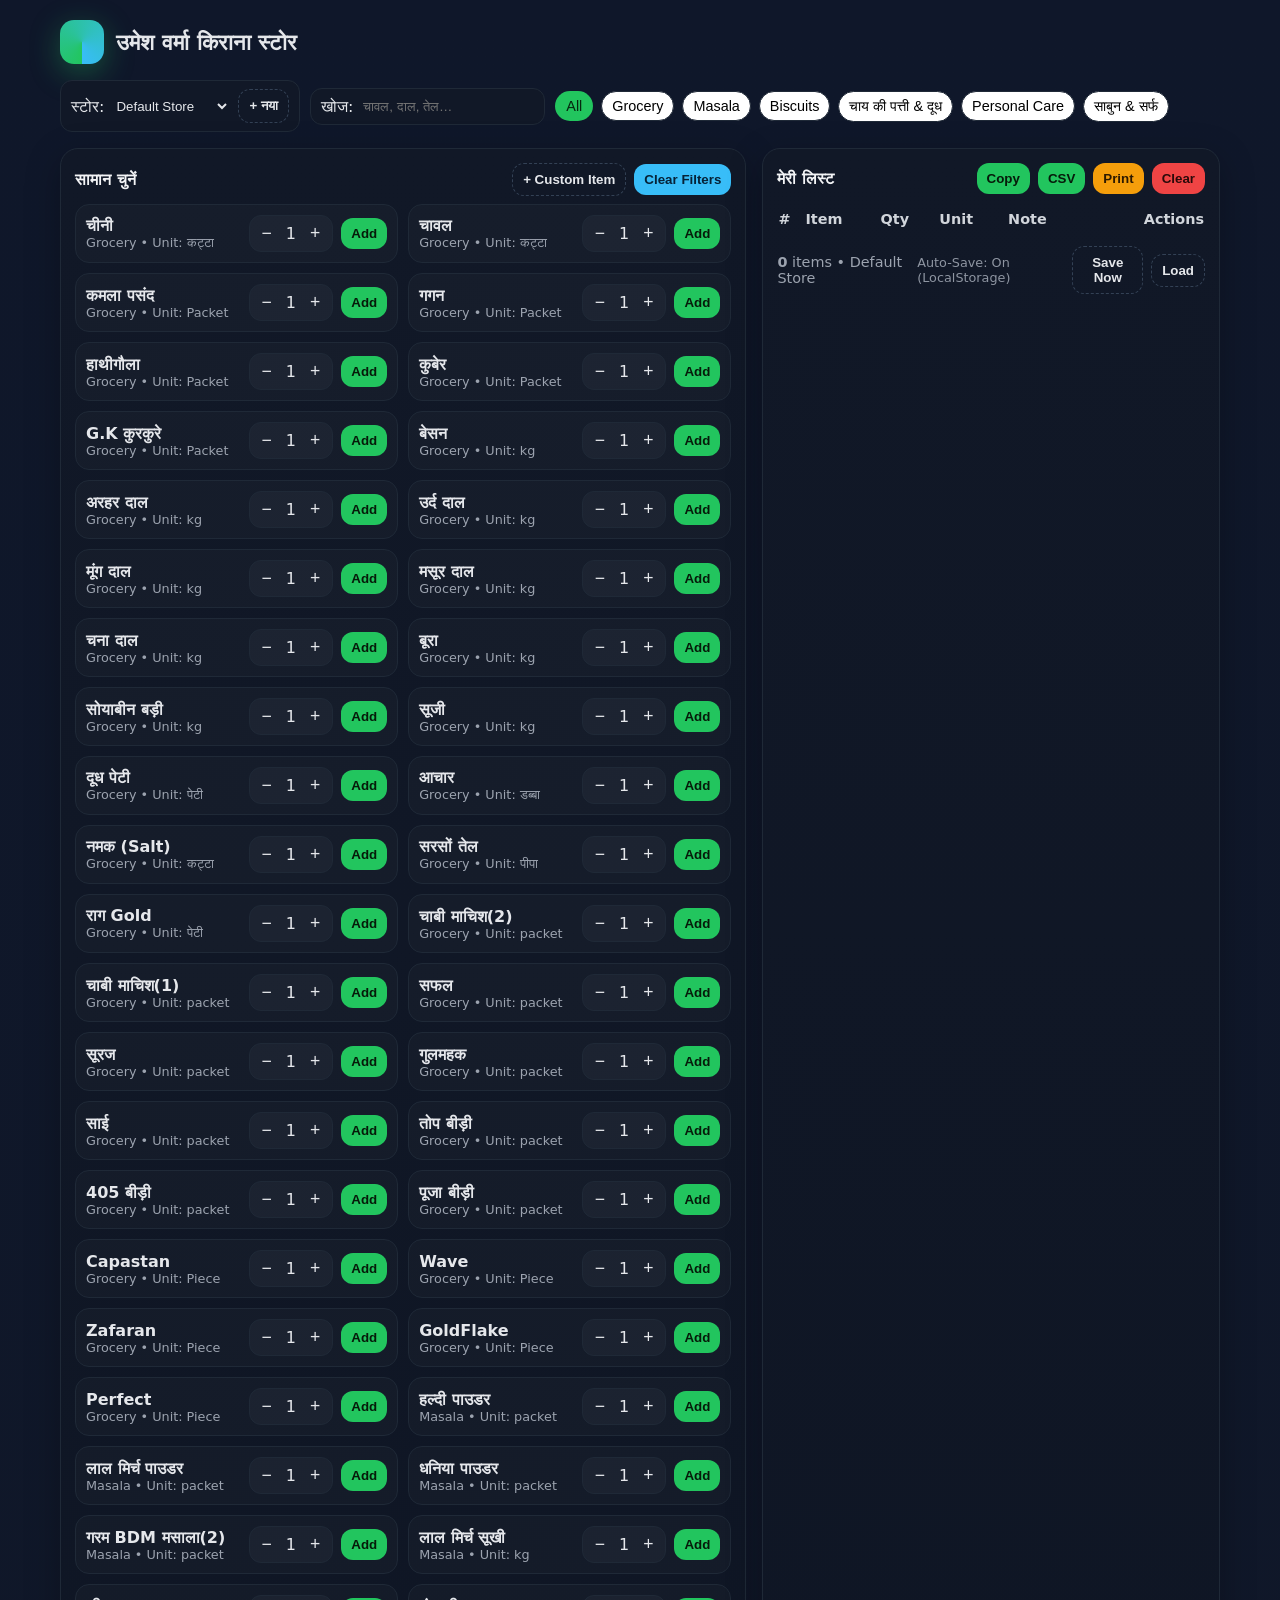
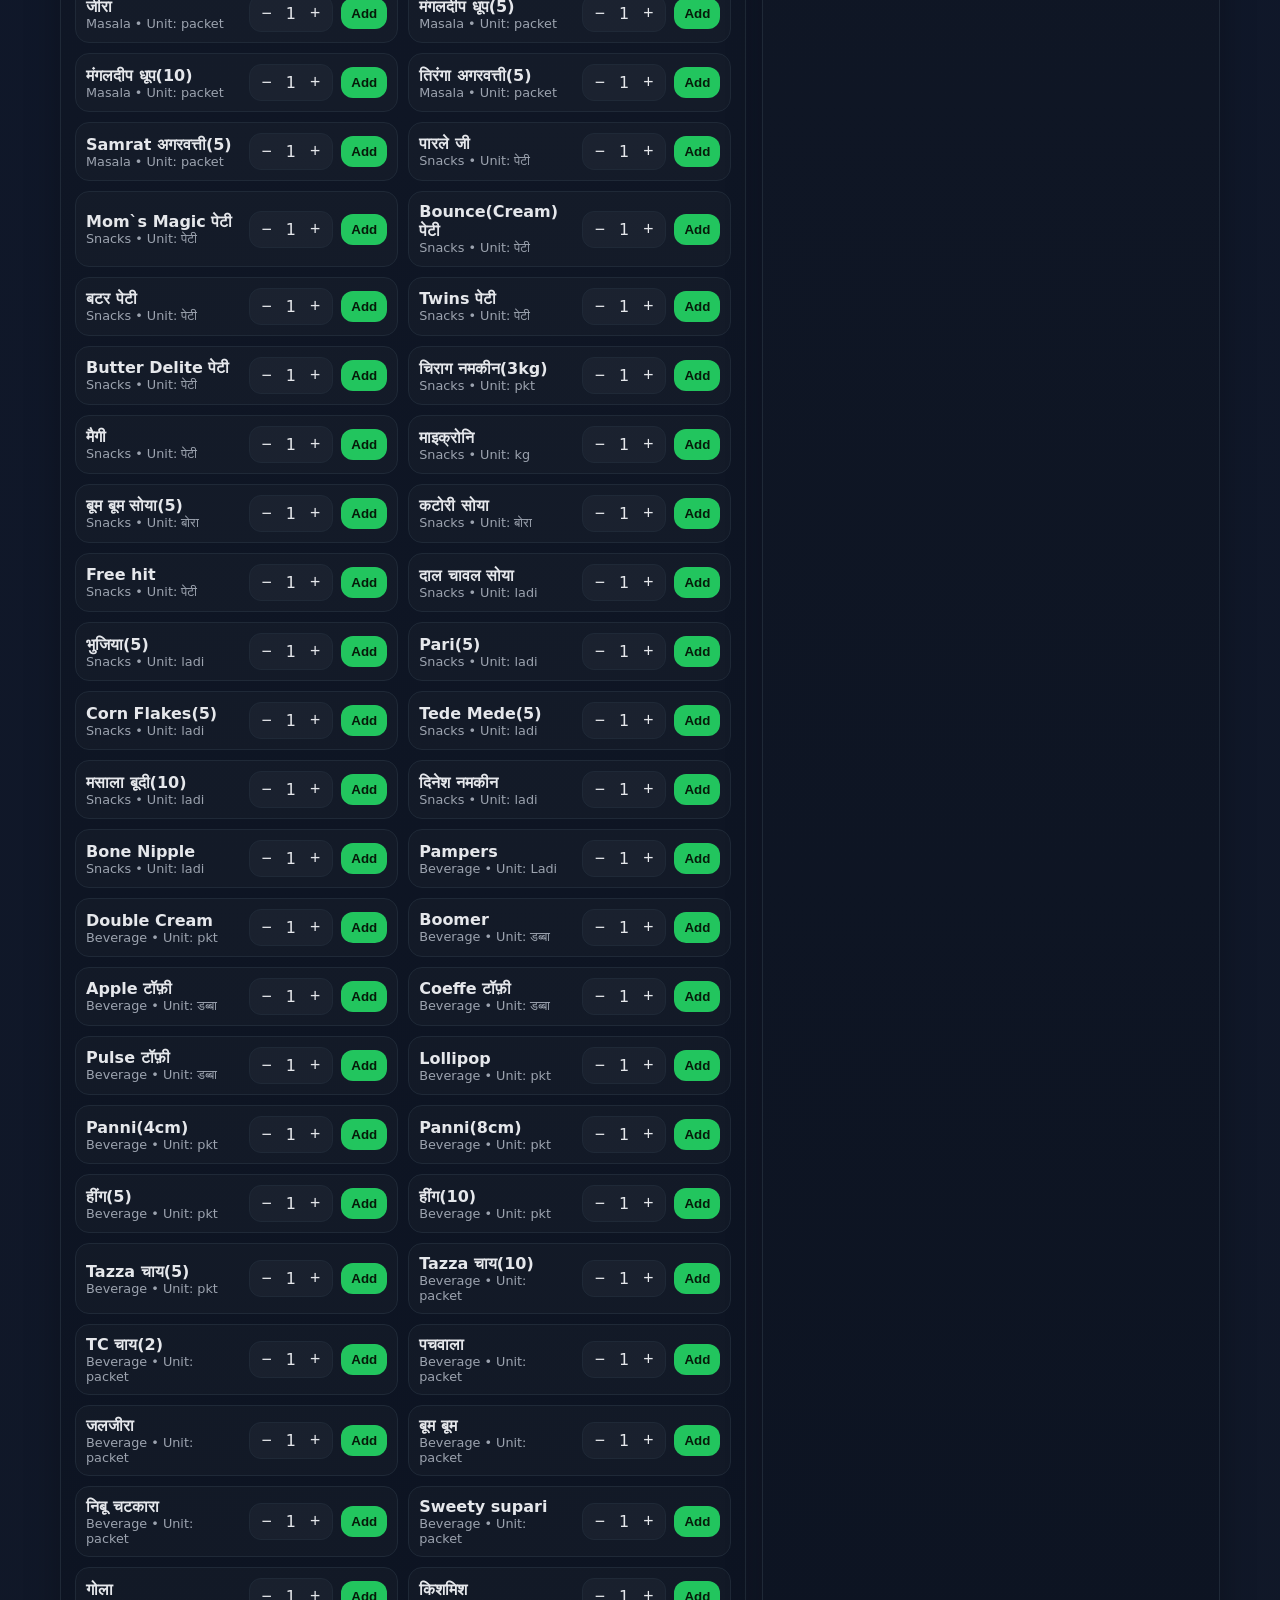
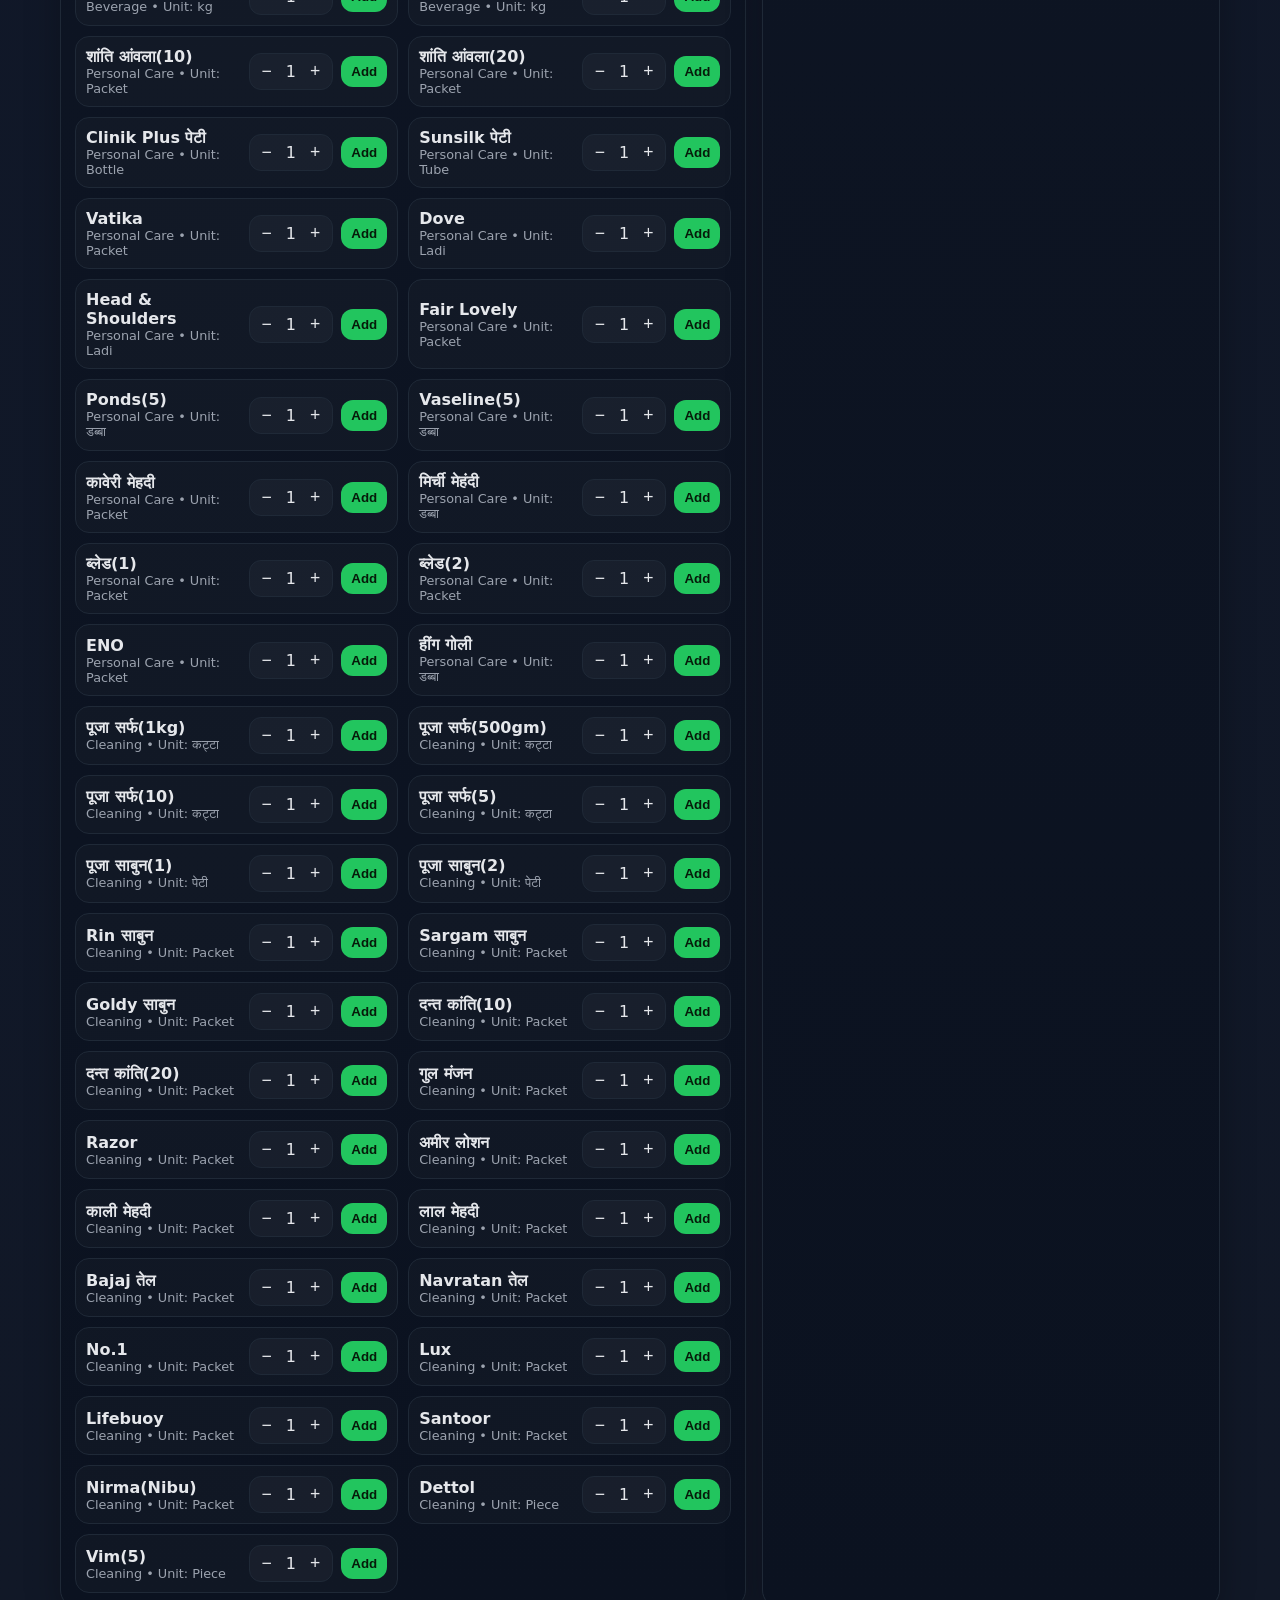
==== commit a68ce3a6: "add favicon image" ====
--- a/Bill.html
+++ b/Bill.html
@@ -3,153 +3,12 @@
 <head>
   <meta charset="UTF-8" />
   <meta name="viewport" content="width=device-width, initial-scale=1" />
+  <link rel="icon" type="image/x-icon" sizes="32x32" href="favicon.png">
   <title>Kirana List Builder</title>
-  <style>
-    :root{
-      --bg:#0f172a; /* slate-900 */
-      --card:#111827; /* gray-900 */
-      --muted:#1f2937; /* gray-800 */
-      --text:#e5e7eb; /* gray-200 */
-      --sub:#9ca3af;  /* gray-400 */
-      --brand:#22c55e;/* green-500 */
-      --accent:#38bdf8;/* sky-400 */
-      --danger:#ef4444;/* red-500 */
-      --warn:#f59e0b; /* amber-500 */
-      --radius:18px;
-    }
-    *{box-sizing:border-box}
-    body{margin:0;background:linear-gradient(180deg,var(--bg),#111827);color:var(--text);font-family:Inter,system-ui,-apple-system,Segoe UI,Roboto,Ubuntu,Helvetica,Arial,sans-serif}
-    .container{max-width:1200px;margin:0 auto;padding:20px}
-    header{display:flex;gap:16px;flex-wrap:wrap;align-items:center;justify-content:space-between;margin-bottom:16px}
-    .brand{display:flex;align-items:center;gap:12px}
-    .logo{width:44px;height:44px;border-radius:14px;background:conic-gradient(from 180deg at 50% 50%,var(--brand),var(--accent));box-shadow:0 8px 30px rgba(34,197,94,.35)}
-    h1{font-size:1.4rem;margin:0}
-    .controls{display:flex;gap:10px;flex-wrap:wrap;align-items:center}
-    .control{background:var(--card);border:1px solid #1f2937;border-radius:12px;padding:8px 10px;display:flex;align-items:center;gap:8px}
-    .control input,.control select{background:transparent;border:none;outline:none;color:var(--text)}
-    .pill{padding:6px 10px;border:1px solid #1f2937;border-radius:999px;background:white;cursor:pointer;font-size:.9rem}
-    .pill.active{background:var(--brand);color:#06270f;border-color:transparent}
-    .layout{display:grid;grid-template-columns:1.2fr .8fr;gap:16px}
-    @media (max-width:900px){.layout{grid-template-columns:1fr}}
-    .card{background:linear-gradient(180deg,var(--card),#0b1220);border:1px solid #1f2937;border-radius:var(--radius);padding:14px;box-shadow:0 10px 35px rgba(0,0,0,.25)}
-    .section-title{display:flex;align-items:center;justify-content:space-between;margin-bottom:8px}
-    .section-title h2{font-size:1rem;margin:0;color:#f3f4f6}
-    .grid{display:grid;grid-template-columns:repeat(2,1fr);gap:10px}
-    @media (max-width:640px){.grid{grid-template-columns:1fr}}
-    .item{display:flex;gap:10px;align-items:center;justify-content:space-between;background:rgba(255,255,255,.02);border:1px solid #1f2937;border-radius:14px;padding:10px}
-    .item .meta{display:flex;flex-direction:column}
-    .item .name{font-weight:600}
-    .item .cat{color:var(--sub);font-size:.8rem}
-    .btn{border:none;border-radius:12px;padding:8px 10px;color:#061b0a;background:var(--brand);cursor:pointer;font-weight:600}
-    .btn.icon{display:inline-flex;align-items:center;gap:6px}
-    .btn.secondary{background:var(--accent);color:#062237}
-    .btn.ghost{background:transparent;color:var(--text);border:1px dashed #334155}
-    .btn.danger{background:var(--danger);color:#2b0a0a}
-    .btn.warn{background:var(--warn);color:#2d1a00}
-    .inline{display:flex;gap:8px;align-items:center}
-    .qty{display:inline-flex;align-items:center;gap:8px;background:rgba(255,255,255,.03);border:1px solid #1f2937;border-radius:12px;padding:6px}
-    .qty button{background:transparent;border:none;color:var(--text);font-size:1.1rem;cursor:pointer}
-    .list-table{width:100%;border-collapse:separate;border-spacing:0 8px}
-    .list-table th{font-size:.9rem;color:#d1d5db;text-align:left}
-    .list-table td{background:rgba(255,255,255,.03);border:1px solid #1f2937;padding:10px;border-radius:10px}
-    .right{display:flex;gap:8px;align-items:center;justify-content:flex-end}
-    .footer{display:flex;align-items:center;justify-content:space-between;margin-top:10px;color:var(--sub);font-size:.9rem}
-    .badge{font-size:.8rem;opacity:.9}
-    .hidden{display:none}
-    .note{width:100%;background:transparent;border:none;color:var(--text);outline:none}
-    /* Print */
-    @media print{
-      header,.hide-print{display:none!important}
-      body{background:white;color:black}
-      .card{box-shadow:none;border:none;padding:0}
-      .container{max-width:100%;padding:0}
-    }
-    .hidden { display: none; }
-
-@media print {
-  body > *:not(#printArea) {
-    display: none !important;
-  }
-  #printArea {
-    display: block !important;
-  }
-}
-
-
-
-
-
-
-
-
-
-
-
-/* ✅ Base adjustments for small screens */
-@media (max-width: 768px) {
-  header {
-    flex-direction: column;
-    align-items: flex-start;
-    gap: 12px;
-  }
-
-  .controls {
-    flex-direction: column;
-    align-items: stretch;
-    width: 100%;
-  }
-
-  .control {
-    width: 100%;
-    justify-content: space-between;
-  }
-
-  .inline {
-    flex-wrap: wrap;
-    justify-content: flex-start;
-  }
-
-  .pill {
-    flex: 1 1 45%;
-    text-align: center;
-    margin-bottom: 6px;
-  }
-
-  .layout {
-    grid-template-columns: 1fr; /* catalog ऊपर, list नीचे */
-  }
-
-  .grid {
-    grid-template-columns: 1fr; /* items एक कॉलम में */
-  }
-
-  .item {
-    flex-direction: column;
-    align-items: flex-start;
-    gap: 6px;
-  }
-
-  .btn {
-    width: 100%;
-    text-align: center;
-  }
-
-  .list-table th,
-  .list-table td {
-    font-size: 0.85rem;
-    padding: 6px;
-  }
-
-  .qty {
-    gap: 4px;
-    padding: 4px 6px;
-  }
-}
-
-  </style>
+  <link rel="stylesheet" href="style.css" />
 </head>
 <body>
-    <div id="printArea" class="hidden"></div>
+  <div id="printArea" class="hidden"></div>
 
   <div class="container">
     <header>
@@ -236,468 +95,6 @@
     </div>
   </div>
 
-  <script>
-    // ====== Data ======
-    const CATALOG = [
-      // Grocery
-       {id:'sugar', name:'चीनी', cat:'Grocery', unit:'कट्टा'},
-      {id:'rice', name:'चावल', cat:'Grocery', unit:'कट्टा'},
-      {id:'kamla', name:'कमला पसंद', cat:'Grocery', unit:'Packet'},
-      {id:'gagan', name:'गगन', cat:'Grocery', unit:'Packet'},
-      {id:'hathigola', name:'हाथीगौला', cat:'Grocery', unit:'Packet'},
-      {id:'kuber', name:'कुबेर', cat:'Grocery', unit:'Packet'},
-      {id:'kurkare', name:'G.K कुरकुरे', cat:'Grocery', unit:'Packet'},
-
-      {id:'besan', name:'बेसन', cat:'Grocery', unit:'kg'},
-      {id:'Arhar', name:'अरहर दाल', cat:'Grocery', unit:'kg'},
-      {id:'urd', name:'उर्द दाल', cat:'Grocery', unit:'kg'},
-      {id:'dal_moong', name:' मूंग दाल', cat:'Grocery', unit:'kg'},
-      {id:'dal_masoor', name:'मसूर दाल', cat:'Grocery', unit:'kg'},
-      {id:'chana_dal', name:'चना दाल', cat:'Grocery', unit:'kg'},
-      {id:'boora', name:'बूरा', cat:'Grocery', unit:'kg'},
-      {id:'soyabeen_badi', name:'सोयाबीन बड़ी', cat:'Grocery', unit:'kg'},
-      {id:'suji', name:'सूजी', cat:'Grocery', unit:'kg'},
-      {id:'doodh_peti', name:'दूध पेटी', cat:'Grocery', unit:'पेटी'},
-      {id:'aachar', name:'आचार', cat:'Grocery', unit:'डब्बा'},
-      {id:'salt', name:'नमक (Salt)', cat:'Grocery', unit:'कट्टा'},
-      {id:'oil_mustard', name:'सरसों तेल', cat:'Grocery', unit:'पीपा'},
-      {id:'oil_refined', name:'राग Gold', cat:'Grocery', unit:'पेटी'},
-      {id:'rai', name:'चाबी माचिश(2)', cat:'Grocery', unit:'packet'},
-      {id:'rai', name:'चाबी माचिश(1)', cat:'Grocery', unit:'packet'},
-       {id:'rai1', name:'सफल', cat:'Grocery', unit:'packet'},
-       {id:'rai2', name:'सूरज', cat:'Grocery', unit:'packet'},
-       {id:'rai3', name:'गुलमहक', cat:'Grocery', unit:'packet'},
-       {id:'rai4', name:'साई', cat:'Grocery', unit:'packet'},
-       {id:'rai5', name:'तोप बीड़ी', cat:'Grocery', unit:'packet'},
-       {id:'rai6', name:' 405 बीड़ी', cat:'Grocery', unit:'packet'},
-       {id:'rai7', name:'पूजा बीड़ी', cat:'Grocery', unit:'packet'},
-       {id:'rai8', name:'Capastan', cat:'Grocery', unit:'Piece'},
-       {id:'rai9', name:'Wave', cat:'Grocery', unit:'Piece'},
-       {id:'rai10', name:'Zafaran', cat:'Grocery', unit:'Piece'},
-       {id:'rai11', name:'GoldFlake', cat:'Grocery', unit:'Piece'},
-        {id:'rai11', name:'Perfect', cat:'Grocery', unit:'Piece'},
- 
-     
-     
-      
-     
-     
-     
-
-
-
-     
-      // Masala
-      {id:'haldi', name:'हल्दी पाउडर', cat:'Masala', unit:'packet'},
-      {id:'mirch', name:'लाल मिर्च पाउडर', cat:'Masala', unit:'packet'},
-      {id:'dhania', name:'धनिया पाउडर', cat:'Masala', unit:'packet'},
-      {id:'garam', name:'गरम BDM मसाला(2)', cat:'Masala', unit:'packet'},
-       {id:'mirchi', name:'लाल मिर्च सूखी', cat:'Masala', unit:'kg'},
-      {id:'jeera', name:'जीरा', cat:'Masala', unit:'packet'},
-      {id:'jeera1', name:'मंगलदीप धूप(5)', cat:'Masala', unit:'packet'},
-      {id:'jeera1', name:'मंगलदीप धूप(10)', cat:'Masala', unit:'packet'},
-      {id:'jeera1', name:'तिरंगा अगरवत्ती(5)', cat:'Masala',  unit:'packet'},
-       {id:'jeera1', name:'Samrat अगरवत्ती(5)', cat:'Masala', unit:'packet'},
-      // Snacks
-      {id:'biscuits', name:'पारले जी', cat:'Snacks', unit:'पेटी'},
-      {id:'biscuits', name:'Mom`s Magic पेटी', cat:'Snacks', unit:'पेटी'},
-      {id:'biscuits', name:'Bounce(Cream) पेटी', cat:'Snacks', unit:'पेटी'},
-      {id:'biscuits', name:'बटर पेटी ', cat:'Snacks', unit:'पेटी'},
-      {id:'biscuits', name:'Twins पेटी ', cat:'Snacks', unit:'पेटी'},
-      {id:'biscuits', name:'Butter Delite पेटी ', cat:'Snacks', unit:'पेटी'},
-   
-      {id:'namkeen', name:'चिराग नमकीन(3kg)', cat:'Snacks', unit:'pkt'},
-      {id:'noodles', name:'मैगी', cat:'Snacks', unit:'पेटी'},
-      {id:'noodles1', name:'माइक्रोनि', cat:'Snacks', unit:'kg'},
-      {id:'noodles2', name:'बूम बूम सोया(5)', cat:'Snacks', unit:'बोरा'},
-       {id:'noodles3', name:'कटोरी सोया', cat:'Snacks', unit:'बोरा'},
-       {id:'noodles4', name:'Free hit', cat:'Snacks', unit:'पेटी'},
-       {id:'noodles5', name:'दाल चावल सोया', cat:'Snacks', unit:'ladi'},
-       {id:'noodles6', name:'भुजिया(5)', cat:'Snacks', unit:'ladi'},
-       {id:'noodles7', name:'Pari(5)', cat:'Snacks', unit:'ladi'},
-       {id:'noodles8', name:'Corn Flakes(5)', cat:'Snacks', unit:'ladi'},
-       {id:'noodles9', name:'Tede Mede(5)', cat:'Snacks', unit:'ladi'},
-       {id:'noodles10', name:'मसाला बूदी(10)', cat:'Snacks', unit:'ladi'},
-       {id:'noodles11', name:'दिनेश नमकीन', cat:'Snacks', unit:'ladi'},
-
-       {id:'noodles12', name:'Bone Nipple', cat:'Snacks', unit:'ladi'},
-
-
-
-      // Beverage
-
-      {id:'teaa', name:'Pampers', cat:'Beverage', unit:'Ladi'},
-      {id:'teab', name:'Double Cream', cat:'Beverage', unit:'pkt'},
-      {id:'teac', name:'Boomer', cat:'Beverage', unit:'डब्बा'},
-      {id:'tead', name:'Apple टॉफ़ी', cat:'Beverage', unit:'डब्बा'},
-      {id:'teae', name:'Coeffe टॉफ़ी', cat:'Beverage', unit:'डब्बा'},
-      {id:'teaf', name:'Pulse टॉफ़ी', cat:'Beverage', unit:'डब्बा'},
-      {id:'teah', name:'Lollipop', cat:'Beverage', unit:'pkt'},
-      {id:'teag', name:'Panni(4cm)', cat:'Beverage', unit:'pkt'},
-      {id:'teat', name:'Panni(8cm)', cat:'Beverage', unit:'pkt'},
-
-
-
-      {id:'tea2', name:'हींग(5)', cat:'Beverage', unit:'pkt'},
-      {id:'tea2', name:'हींग(10)', cat:'Beverage', unit:'pkt'},
-
-      {id:'tea1', name:'Tazza चाय(5)', cat:'Beverage', unit:'pkt'},
-      {id:'coffee', name:'Tazza चाय(10)', cat:'Beverage', unit:'Packet'},
-      {id:'milk', name:'TC चाय(2)', cat:'Beverage', unit:'Packet'},
-      {id:'milk1', name:'पचवाला', cat:'Beverage', unit:'Packet'},
-       {id:'milk2', name:'जलजीरा', cat:'Beverage', unit:'Packet'},
-       {id:'milk3', name:'बूम बूम ', cat:'Beverage', unit:'Packet'},
-       {id:'milk4', name:'निबू चटकारा', cat:'Beverage', unit:'Packet'},
-       {id:'milk5', name:'Sweety supari', cat:'Beverage', unit:'Packet'},
-        {id:'milk6', name:'गोला', cat:'Beverage', unit:'kg'},
-         {id:'milk7', name:'किशमिश', cat:'Beverage', unit:'kg'},
-       
-      
-      // Personal Care
-      {id:'soap', name:'शांति आंवला(10)', cat:'Personal Care', unit:'Packet'},
-      {id:'soap1', name:'शांति आंवला(20)', cat:'Personal Care', unit:'Packet'},
-      {id:'shampoo', name:'Clinik Plus पेटी ', cat:'Personal Care', unit:'bottle'},
-      {id:'toothpaste', name:'Sunsilk पेटी', cat:'Personal Care', unit:'tube'},
-      {id:'toothpaste1', name:'Vatika', cat:'Personal Care', unit:'Packet'},
-      {id:'toothpaste2', name:'Dove', cat:'Personal Care', unit:'ladi'},
-      {id:'toothpaste3', name:'Head & Shoulders', cat:'Personal Care', unit:'ladi'},
-      {id:'toothpaste4', name:'Fair Lovely', cat:'Personal Care', unit:'Packet'},
-      {id:'toothpaste5', name:'Ponds(5)', cat:'Personal Care', unit:'डब्बा'},
-       {id:'toothpaste6', name:'Vaseline(5)', cat:'Personal Care', unit:'डब्बा'},
-       {id:'toothpaste7', name:'कावेरी मेहदी', cat:'Personal Care', unit:'Packet'},
-       {id:'toothpaste8', name:'मिर्ची मेहंदी', cat:'Personal Care', unit:'डब्बा'},
-       {id:'toothpaste9', name:'ब्लेड(1)', cat:'Personal Care', unit:'Packet'},
-       {id:'toothpaste10', name:'ब्लेड(2)', cat:'Personal Care', unit:'Packet'},
-       {id:'toothpaste11', name:'ENO', cat:'Personal Care', unit:'Packet'},
-       {id:'toothpaste12', name:'हींग गोली', cat:'Personal Care', unit:'डब्बा'},
-       
-
-      // Cleaning
-      {id:'detergent', name:'पूजा सर्फ(1kg)', cat:'Cleaning', unit:'कट्टा'},
-      {id:'detergent01', name:'पूजा सर्फ(500gm)', cat:'Cleaning', unit:'कट्टा'},
-      {id:'detergent02', name:'पूजा सर्फ(10)', cat:'Cleaning', unit:'कट्टा'},
-       {id:'detergent03', name:'पूजा सर्फ(5)', cat:'Cleaning', unit:'कट्टा'},
-       {id:'detergent04', name:'पूजा साबुन', cat:'Cleaning', unit:' पेटी'},
-      {id:'detergent05', name:'पूजा साबुन', cat:'Cleaning', unit:' पेटी'},
-      {id:'detergent06', name:'Rin साबुन', cat:'Cleaning', unit:'Packet'},
-      {id:'detergent07', name:'Sargam साबुन', cat:'Cleaning', unit:' Packets'},
-       {id:'detergent4', name:'Goldy साबुन', cat:'Cleaning', unit:' Packets'},
-
-      {id:'phenyl', name:'दन्त कांति(10)', cat:'Cleaning', unit:'Packet'},
-      {id:'dishwash', name:'दन्त कांति(20)', cat:'Cleaning', unit:'Packet'},
-      {id:'dishwash1', name:'गुल मंजन', cat:'Cleaning', unit:'Packet'},
-      {id:'dishwash2', name:'Razor', cat:'Cleaning', unit:'Packet'},
-      {id:'dishwash3', name:'अमीर लोशन', cat:'Cleaning', unit:'Packet'},
-       {id:'dishwash4', name:'काली मेहदी', cat:'Cleaning', unit:'Packet'},
-       {id:'dishwash5', name:'लाल मेहदी', cat:'Cleaning', unit:'Packet'},
-       {id:'dishwash6', name:'Bajaj तेल', cat:'Cleaning', unit:'Packet'},
-      {id:'dishwash7', name:'Navratan तेल', cat:'Cleaning', unit:'Packet'},
-
-
-      {id:'detergent5', name:'No.1', cat:'Cleaning', unit:' Packets'},
-      {id:'detergent6', name:'Lux', cat:'Cleaning', unit:' Packets'},
-      {id:'detergent7', name:'Lifebuoy', cat:'Cleaning', unit:' Packets'},
-      {id:'detergent8', name:'Santoor', cat:'Cleaning', unit:' Packets'},
-      {id:'detergent9', name:'Nirma(Nibu)', cat:'Cleaning', unit:' Packets'},
-      {id:'detergent10', name:'Dettol', cat:'Cleaning', unit:'Piece'},
-       {id:'detergent11', name:'Vim(5)', cat:'Cleaning', unit:'Piece'},
-      ];
-      
-      
-
-    const $ = (s,root=document)=>root.querySelector(s);
-    const $$ = (s,root=document)=>[...root.querySelectorAll(s)];
-
-    const state = {
-      filter:{cat:'all', q:''},
-      list:[], // {id,name,unit,qty,note}
-    };
-
-    const storeKey = ()=>'kirana_lists_v1';
-
-    // ====== Catalog Render ======
-    function matches(item){
-      const catOk = state.filter.cat==='all' || item.cat===state.filter.cat;
-      const q = state.filter.q.trim().toLowerCase();
-      const qOk = !q || item.name.toLowerCase().includes(q);
-      return catOk && qOk;
-    }
-
-    function renderCatalog(){
-      const wrap = $('#catalog');
-      wrap.innerHTML = '';
-      CATALOG.filter(matches).forEach(item=>{
-        const div = document.createElement('div');
-        div.className='item';
-        div.innerHTML = `
-          <div class="meta">
-            <span class="name">${item.name}</span>
-            <span class="cat">${item.cat} • Unit: ${item.unit}</span>
-          </div>
-          <div class="inline">
-            <div class="qty" data-id="${item.id}">
-              <button aria-label="dec">−</button>
-              <span class="val">1</span>
-              <button aria-label="inc">+</button>
-            </div>
-            <button class="btn icon" data-add="${item.id}">Add</button>
-          </div>
-        `;
-        wrap.appendChild(div);
-      });
-    }
-
-    // ====== List Ops ======
-    function addToList(id, qty=1){
-      const meta = CATALOG.find(x=>x.id===id) || {id, name:id, unit:'pcs'};
-      const existing = state.list.find(x=>x.id===id);
-      if(existing){ existing.qty += qty; }
-      else{ state.list.push({id:meta.id, name:meta.name, unit:meta.unit, qty:qty, note:''}); }
-      renderList();
-      autoSave();
-    }
-
-    function changeQty(id, delta){
-      const it = state.list.find(x=>x.id===id);
-      if(!it) return;
-      it.qty = Math.max(1, it.qty + delta);
-      renderList();
-      autoSave();
-    }
-
-    function setNote(id, note){
-      const it = state.list.find(x=>x.id===id);
-      if(!it) return;
-      it.note = note;
-      autoSaveDebounced();
-    }
-
-    function removeItem(id){
-      state.list = state.list.filter(x=>x.id!==id);
-      renderList();
-      autoSave();
-    }
-
-    function clearList(){
-      if(!confirm('पूरी लिस्ट साफ़ कर दें?')) return;
-      state.list = [];
-      renderList();
-      autoSave();
-    }
-
-    function renderList(){
-      const body = $('#listBody');
-      body.innerHTML = '';
-      state.list.forEach((it,idx)=>{
-        const tr = document.createElement('tr');
-        tr.innerHTML = `
-          <td>${idx+1}</td>
-          <td>${it.name}</td>
-          <td>
-            <div class="qty">
-              <button data-q="-1" data-id="${it.id}">−</button>
-              <span class="val">${it.qty}</span>
-              <button data-q="1" data-id="${it.id}">+</button>
-            </div>
-          </td>
-          <td>${it.unit}</td>
-          <td>
-            <input class="note" placeholder="e.g. बासमती / ब्रांड" value="${it.note || ''}" data-note="${it.id}" />
-          </td>
-          <td class="right">
-            <button class="btn danger" data-del="${it.id}">Remove</button>
-          </td>
-        `;
-        body.appendChild(tr);
-      });
-      $('#totalItems').textContent = state.list.length;
-      $('#storeNameView').textContent = $('#storeSelect').value;
-    }
-
-    // ====== Filters & Search ======
-    function bindFilters(){
-      $$('#header .pill').forEach(p=>p.addEventListener('click', onPill));
-    }
-
-    // (Direct simple handler without header id)
-    $$('.pill').forEach(p=>{
-      p.addEventListener('click', (e)=>{
-        $$('.pill').forEach(x=>x.classList.remove('active'));
-        e.currentTarget.classList.add('active');
-        state.filter.cat = e.currentTarget.dataset.cat;
-        renderCatalog();
-      });
-    });
-
-    $('#search').addEventListener('input', (e)=>{
-      state.filter.q = e.target.value;
-      renderCatalog();
-    });
-
-    $('#clearFilters').addEventListener('click', ()=>{
-      state.filter = {cat:'all', q:''};
-      $('#search').value='';
-      $$('.pill').forEach(x=>x.classList.remove('active'));
-      $$('.pill')[0].classList.add('active');
-      renderCatalog();
-    });
-
-    // ====== Catalog interactions (qty & add) ======
-    document.addEventListener('click', (e)=>{
-      const incWrap = e.target.closest('.qty');
-      if(incWrap && incWrap.dataset.id){
-        const val = incWrap.querySelector('.val');
-        if(e.target.getAttribute('aria-label')==='inc'){ val.textContent = +val.textContent + 1; }
-        if(e.target.getAttribute('aria-label')==='dec'){ val.textContent = Math.max(1, +val.textContent - 1); }
-      }
-      const addBtn = e.target.closest('[data-add]');
-      if(addBtn){
-        const id = addBtn.dataset.add;
-        const qtyBox = addBtn.parentElement.querySelector('.qty .val');
-        const qty = qtyBox? +qtyBox.textContent : 1;
-        addToList(id, qty);
-      }
-      const del = e.target.closest('[data-del]');
-      if(del){ removeItem(del.dataset.del); }
-      const qBtn = e.target.closest('[data-q]');
-      if(qBtn){ changeQty(qBtn.dataset.id, +qBtn.dataset.q); }
-    });
-
-    document.addEventListener('input', (e)=>{
-      const note = e.target.closest('[data-note]');
-      if(note){ setNote(note.dataset.note, e.target.value); }
-    });
-
-    // ====== Store Switch / Add ======
-    $('#addStoreBtn').addEventListener('click', ()=>{
-      const name = prompt('नए स्टोर का नाम लिखें:');
-      if(!name) return;
-      const opt = document.createElement('option');
-      opt.value=name; opt.textContent=name;
-      $('#storeSelect').appendChild(opt);
-      $('#storeSelect').value=name;
-      loadForStore();
-    });
-
-    $('#storeSelect').addEventListener('change', ()=>{
-      loadForStore();
-    });
-
-    // ====== Persistence (LocalStorage) ======
-    function getAllSaved(){
-      try{ return JSON.parse(localStorage.getItem(storeKey())) || {}; }
-      catch(e){ return {}; }
-    }
-    function setAllSaved(obj){
-      localStorage.setItem(storeKey(), JSON.stringify(obj));
-    }
-    function saveForStore(){
-      const store = $('#storeSelect').value;
-      const all = getAllSaved();
-      all[store] = state.list;
-      setAllSaved(all);
-      toast('Saved');
-    }
-    function loadForStore(){
-      const store = $('#storeSelect').value;
-      const all = getAllSaved();
-      state.list = Array.isArray(all[store]) ? all[store] : [];
-      renderList();
-      toast('Loaded: '+store);
-    }
-    const autoSave = debounce(()=>saveForStore(), 150);
-    const autoSaveDebounced = debounce(()=>saveForStore(), 500);
-
-    // ====== Export / Utility ======
-    function toText(){
-      const store = $('#storeSelect').value;
-      let lines = [`Kirana List — ${store}`,'---------------------------'];
-      state.list.forEach((it,i)=>{
-        const note = it.note? ` (${it.note})` : '';
-        lines.push(`${i+1}. ${it.name} — ${it.qty} ${it.unit}${note}`);
-      });
-      return lines.join('\n');
-    }
-
-    function downloadCSV(){
-      const rows = [['S.No','Item','Qty','Unit','Note','Store']];
-      const store = $('#storeSelect').value;
-      state.list.forEach((it,i)=>rows.push([i+1,it.name,it.qty,it.unit,it.note||'',store]));
-      const csv = rows.map(r=>r.map(v=>`"${String(v).replace(/"/g,'""')}"`).join(',')).join('\n');
-      const blob = new Blob([csv],{type:'text/csv'});
-      const url = URL.createObjectURL(blob);
-      const a = document.createElement('a');
-      a.href=url; a.download='kirana_list.csv';
-      document.body.appendChild(a); a.click(); a.remove();
-      URL.revokeObjectURL(url);
-    }
-
-    function copyToClipboard(){
-      const text = toText();
-      navigator.clipboard.writeText(text).then(()=>toast('Copied')).catch(()=>{
-        prompt('Copy manually:', text);
-      });
-    }
-
-   function printPDF() {
-  const printDiv = document.getElementById("printArea");
-  const store = document.getElementById("storeSelect").value;
-
-  let html = `<h2>उमेश वर्मा किराना स्टोर कांधरपुर (9870917090)</h2><hr/><ol>`;
-  state.list.forEach(it => {
-    const note = it.note ? ` (${it.note})` : "";
-    html += `<li>${it.name} — ${it.qty} ${it.unit}${note}</li>`;
-  });
-  html += "</ol>";
-
-  printDiv.innerHTML = html;
-
-  // अब सीधे उसी पेज को प्रिंट करेंगे
-  window.print();
-}
-
-
-    function toast(msg){
-      const t = document.createElement('div');
-      t.textContent = msg;
-      t.style.position='fixed'; t.style.bottom='20px'; t.style.right='20px';
-      t.style.background='rgba(36, 197, 94, .95)'; t.style.color='#06270f';
-      t.style.padding='10px 14px'; t.style.borderRadius='12px'; t.style.fontWeight='700';
-      t.style.boxShadow='0 10px 30px rgba(0,0,0,.3)';
-      document.body.appendChild(t);
-      setTimeout(()=>t.remove(), 1400);
-    }
-
-    function debounce(fn,delay){
-      let t; return function(...args){ clearTimeout(t); t=setTimeout(()=>fn.apply(this,args),delay); };
-    }
-
-    // ====== Custom Item ======
-    $('#addCustomItem').addEventListener('click', ()=>{
-      const name = prompt('आइटम का नाम:');
-      if(!name) return;
-      const unit = prompt('यूनिट (kg/L/pcs/pkt):','pcs') || 'pcs';
-      const qty = parseInt(prompt('Qty:', '1')||'1',10) || 1;
-      const id = name.toLowerCase().replace(/\s+/g,'_')+'_'+Date.now();
-      addToList(id, qty);
-      // Update the last added with proper name & unit
-      const it = state.list.find(x=>x.id===id);
-      if(it){ it.name = name; it.unit = unit; }
-      renderList();
-      autoSave();
-    });
-
-    // ====== Buttons ======
-    $('#copyBtn').addEventListener('click', copyToClipboard);
-    $('#csvBtn').addEventListener('click', downloadCSV);
-    $('#printBtn').addEventListener('click', printPDF);
-    $('#clearListBtn').addEventListener('click', clearList);
-    $('#saveBtn').addEventListener('click', saveForStore);
-    $('#loadBtn').addEventListener('click', loadForStore);
-
-    // ====== Init ========
-    renderCatalog();
-    loadForStore();
-  </script>
+  <script src="index.js"></script>
 </body>
-</html> +</html>
--- a/style.css
+++ b/style.css
@@ -0,0 +1,140 @@
+ :root{
+      --bg:#0f172a; /* slate-900 */
+      --card:#111827; /* gray-900 */
+      --muted:#1f2937; /* gray-800 */
+      --text:#e5e7eb; /* gray-200 */
+      --sub:#9ca3af;  /* gray-400 */
+      --brand:#22c55e;/* green-500 */
+      --accent:#38bdf8;/* sky-400 */
+      --danger:#ef4444;/* red-500 */
+      --warn:#f59e0b; /* amber-500 */
+      --radius:18px;
+    }
+    *{box-sizing:border-box}
+    body{margin:0;background:linear-gradient(180deg,var(--bg),#111827);color:var(--text);font-family:Inter,system-ui,-apple-system,Segoe UI,Roboto,Ubuntu,Helvetica,Arial,sans-serif}
+    .container{max-width:1200px;margin:0 auto;padding:20px}
+    header{display:flex;gap:16px;flex-wrap:wrap;align-items:center;justify-content:space-between;margin-bottom:16px}
+    .brand{display:flex;align-items:center;gap:12px}
+    .logo{width:44px;height:44px;border-radius:14px;background:conic-gradient(from 180deg at 50% 50%,var(--brand),var(--accent));box-shadow:0 8px 30px rgba(34,197,94,.35)}
+    h1{font-size:1.4rem;margin:0}
+    .controls{display:flex;gap:10px;flex-wrap:wrap;align-items:center}
+    .control{background:var(--card);border:1px solid #1f2937;border-radius:12px;padding:8px 10px;display:flex;align-items:center;gap:8px}
+    .control input,.control select{background:transparent;border:none;outline:none;color:var(--text)}
+    .pill{padding:6px 10px;border:1px solid #1f2937;border-radius:999px;background:white;cursor:pointer;font-size:.9rem}
+    .pill.active{background:var(--brand);color:#06270f;border-color:transparent}
+    .layout{display:grid;grid-template-columns:1.2fr .8fr;gap:16px}
+    @media (max-width:900px){.layout{grid-template-columns:1fr}}
+    .card{background:linear-gradient(180deg,var(--card),#0b1220);border:1px solid #1f2937;border-radius:var(--radius);padding:14px;box-shadow:0 10px 35px rgba(0,0,0,.25)}
+    .section-title{display:flex;align-items:center;justify-content:space-between;margin-bottom:8px}
+    .section-title h2{font-size:1rem;margin:0;color:#f3f4f6}
+    .grid{display:grid;grid-template-columns:repeat(2,1fr);gap:10px}
+    @media (max-width:640px){.grid{grid-template-columns:1fr}}
+    .item{display:flex;gap:10px;align-items:center;justify-content:space-between;background:rgba(255,255,255,.02);border:1px solid #1f2937;border-radius:14px;padding:10px}
+    .item .meta{display:flex;flex-direction:column}
+    .item .name{font-weight:600}
+    .item .cat{color:var(--sub);font-size:.8rem}
+    .btn{border:none;border-radius:12px;padding:8px 10px;color:#061b0a;background:var(--brand);cursor:pointer;font-weight:600}
+    .btn.icon{display:inline-flex;align-items:center;gap:6px}
+    .btn.secondary{background:var(--accent);color:#062237}
+    .btn.ghost{background:transparent;color:var(--text);border:1px dashed #334155}
+    .btn.danger{background:var(--danger);color:#2b0a0a}
+    .btn.warn{background:var(--warn);color:#2d1a00}
+    .inline{display:flex;gap:8px;align-items:center}
+    .qty{display:inline-flex;align-items:center;gap:8px;background:rgba(255,255,255,.03);border:1px solid #1f2937;border-radius:12px;padding:6px}
+    .qty button{background:transparent;border:none;color:var(--text);font-size:1.1rem;cursor:pointer}
+    .list-table{width:100%;border-collapse:separate;border-spacing:0 8px}
+    .list-table th{font-size:.9rem;color:#d1d5db;text-align:left}
+    .list-table td{background:rgba(255,255,255,.03);border:1px solid #1f2937;padding:10px;border-radius:10px}
+    .right{display:flex;gap:8px;align-items:center;justify-content:flex-end}
+    .footer{display:flex;align-items:center;justify-content:space-between;margin-top:10px;color:var(--sub);font-size:.9rem}
+    .badge{font-size:.8rem;opacity:.9}
+    .hidden{display:none}
+    .note{width:100%;background:transparent;border:none;color:var(--text);outline:none}
+    /* Print */
+    @media print{
+      header,.hide-print{display:none!important}
+      body{background:white;color:black}
+      .card{box-shadow:none;border:none;padding:0}
+      .container{max-width:100%;padding:0}
+    }
+    .hidden { display: none; }
+
+@media print {
+  body > *:not(#printArea) {
+    display: none !important;
+  }
+  #printArea {
+    display: block !important;
+  }
+}
+
+
+
+
+
+
+
+
+
+
+
+/* ✅ Base adjustments for small screens */
+@media (max-width: 768px) {
+  header {
+    flex-direction: column;
+    align-items: flex-start;
+    gap: 12px;
+  }
+
+  .controls {
+    flex-direction: column;
+    align-items: stretch;
+    width: 100%;
+  }
+
+  .control {
+    width: 100%;
+    justify-content: space-between;
+  }
+
+  .inline {
+    flex-wrap: wrap;
+    justify-content: flex-start;
+  }
+
+  .pill {
+    flex: 1 1 45%;
+    text-align: center;
+    margin-bottom: 6px;
+  }
+
+  .layout {
+    grid-template-columns: 1fr; /* catalog ऊपर, list नीचे */
+  }
+
+  .grid {
+    grid-template-columns: 1fr; /* items एक कॉलम में */
+  }
+
+  .item {
+    flex-direction: column;
+    align-items: flex-start;
+    gap: 6px;
+  }
+
+  .btn {
+    width: 100%;
+    text-align: center;
+  }
+
+  .list-table th,
+  .list-table td {
+    font-size: 0.85rem;
+    padding: 6px;
+  }
+
+  .qty {
+    gap: 4px;
+    padding: 4px 6px;
+  }
+}
